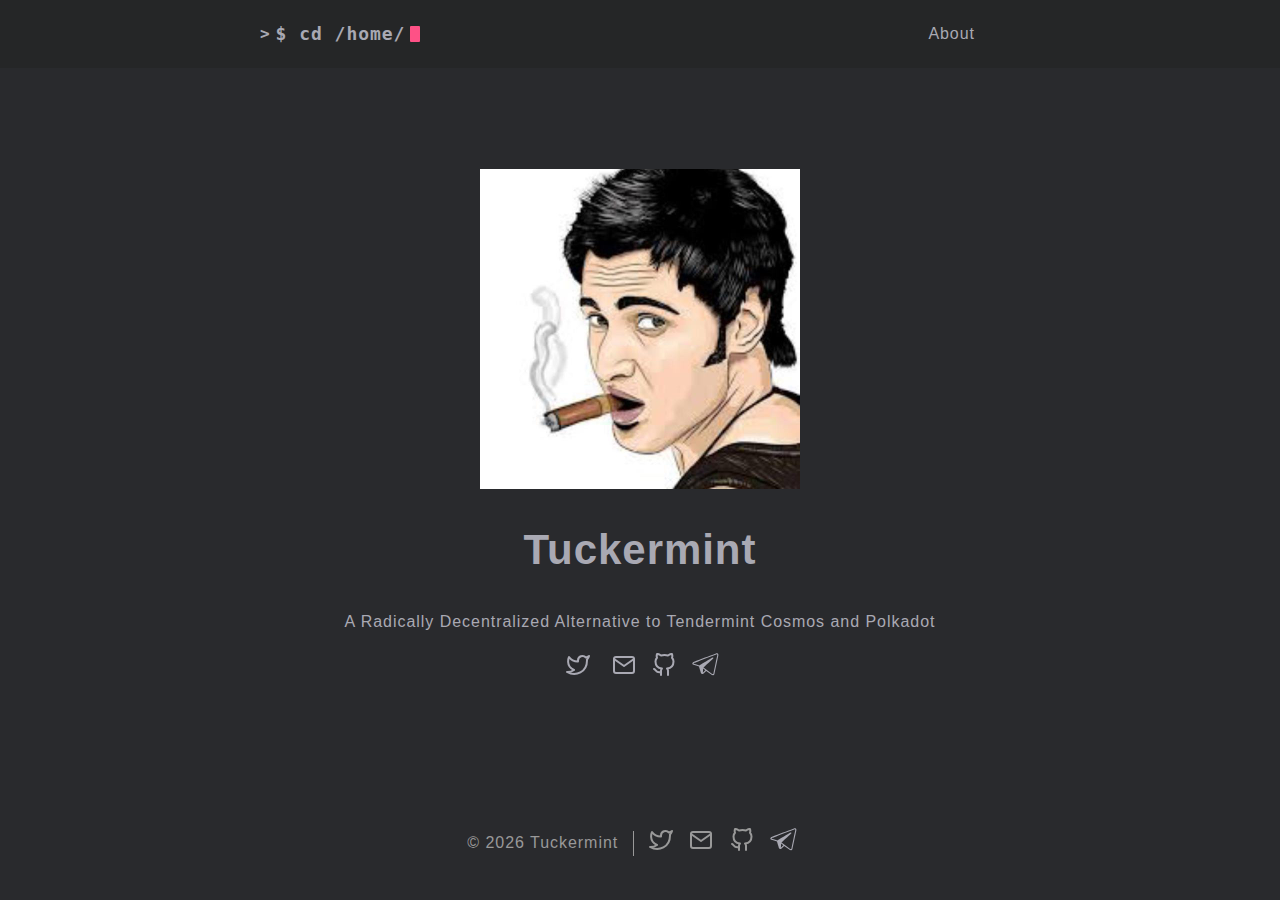
==== index.html @ 0f53a879 "initial site" ====
<!DOCTYPE html>
<html lang="en">
    
<meta http-equiv="content-type" content="text/html;charset=UTF-8" />
<head>
<meta charset="UTF-8">
<meta http-equiv="X-UA-Compatible" content="ie=edge">
<meta name="viewport" content="width=device-width, initial-scale=1, shrink-to-fit=no">
<meta name="author"
    content="Tuckermint">
<meta name="description"
    content="A Radically Decentralized Alternative to Tendermint Cosmos and Polkadot" />
<meta name="keywords" content="Tuckermint, Cosmos, Polkadot, IBC, POS" />
<meta name="robots" content="noodp" />
<link rel="canonical" href="index.html" />

<title>Tuckermint</title>

<link href="flag-icon.min.css" rel="stylesheet"
    type="text/css">

<link rel="stylesheet" href="main.min.7bfbbe12786fa0ded4b4c0d792cbb36a5bd0bdb0b856dde57aa7b1f6fe0f2b87.css">

<link rel="apple-touch-icon" sizes="57x57" href="apple-icon-57x57.png">
<link rel="apple-touch-icon" sizes="60x60" href="apple-icon-60x60.png">
<link rel="apple-touch-icon" sizes="72x72" href="apple-icon-72x72.png">
<link rel="apple-touch-icon" sizes="76x76" href="apple-icon-76x76.png">
<link rel="apple-touch-icon" sizes="114x114" href="apple-icon-114x114.png">
<link rel="apple-touch-icon" sizes="120x120" href="apple-icon-120x120.png">
<link rel="apple-touch-icon" sizes="144x144" href="apple-icon-144x144.png">
<link rel="apple-touch-icon" sizes="152x152" href="apple-icon-152x152.png">
<link rel="apple-touch-icon" sizes="180x180" href="apple-icon-180x180.png">
<link rel="icon" type="image/png" sizes="192x192"  href="android-icon-192x192.png">
<link rel="icon" type="image/png" sizes="32x32" href="favicon-32x32.png">
<link rel="icon" type="image/png" sizes="96x96" href="favicon-96x96.png">
<link rel="icon" type="image/png" sizes="16x16" href="favicon-16x16.png">
<link rel="manifest" href="manifest.json">
<meta name="msapplication-TileColor" content="#ffffff">
<meta name="msapplication-TileImage" content="ms-icon-144x144.png">
<meta name="theme-color" content="#252627">
<meta itemprop="name" content="Tuckermint">


<meta itemprop="description" content="A Radically Decentralized Alternative to Tendermint Cosmos and Polkadot">

<meta name="twitter:card" content="summary_large_image"/>
<meta name="twitter:image" content="index.html"/>

<meta name="twitter:title" content=""/>
<meta name="twitter:description" content="A Radically Decentralized Alternative to Tendermint Cosmos and Polkadot"/>

    </head>

    <body class="dark-theme">
        <div class="container">
            <header class="header">
    <span class="header__inner">
        <a href="index.html" style="text-decoration: none;">
    <div class="logo">
        
            <span class="logo__mark">></span>
            <span class="logo__text">$ cd /home/</span>
            <span class="logo__cursor"></span>
        
    </div>
</a>

        <span class="header__right">
            
                <nav class="menu" style="border-right:none;">
    <ul class="menu__inner"><li><a href="about/index.html">About</a></li><!--<li><a href="posts/index.html">Posts</a></li>-->
    </ul>
</nav>

                <!--<span class="menu-trigger">
                    <svg xmlns="http://www.w3.org/2000/svg" viewBox="0 0 24 24">
                        <path d="M0 0h24v24H0z" fill="none"/>
                        <path d="M3 18h18v-2H3v2zm0-5h18v-2H3v2zm0-7v2h18V6H3z"/>
                    </svg>
                </span>
            

            <span class="theme-toggle unselectable"><svg class="theme-toggler" width="24" height="24" viewBox="0 0 48 48" fill="none" xmlns="http://www.w3.org/2000/svg">
  <path d="M22 41C32.4934 41 41 32.4934 41 22C41 11.5066 32.4934 3 22
  3C11.5066 3 3 11.5066 3 22C3 32.4934 11.5066 41 22 41ZM7 22C7
  13.7157 13.7157 7 22 7V37C13.7157 37 7 30.2843 7 22Z"/>
</svg>
</span>
        </span>
    </span>-->
</header>


            <div class="content">
                
    <main aria-role="main">
        <div>
		    <img src="tuck.jpg" width="320" height="320" style="margin-left:auto;margin-right:auto;">
            <h1>Tuckermint</h1>
                <p>A Radically Decentralized Alternative to Tendermint Cosmos and Polkadot</p>
                <div>
                    &nbsp;&nbsp;&nbsp;&nbsp;<a href="https://twitter.com/TuckermintNet" target="_blank" rel="noopener" title="Twitter"><svg xmlns="http://www.w3.org/2000/svg" width="24" height="24" viewBox="0 0 24 24" fill="none" stroke="currentColor" stroke-width="2" stroke-linecap="round" stroke-linejoin="round" class="feather feather-twitter"><path d="M23 3a10.9 10.9 0 0 1-3.14 1.53 4.48 4.48 0 0 0-7.86 3v1A10.66 10.66 0 0 1 3 4s-4 9 5 13a11.64 11.64 0 0 1-7 2c9 5 20 0 20-11.5a4.5 4.5 0 0 0-.08-.83A7.72 7.72 0 0 0 23 3z"></path></svg></a> &nbsp;&nbsp; <a href="mailto:info@tuckermint.com" target="_blank" rel="noopener" title="Email"><svg xmlns="http://www.w3.org/2000/svg" width="24" height="24" viewBox="0 0 24 24" fill="none" stroke="currentColor" stroke-width="2" stroke-linecap="round" stroke-linejoin="round" class="feather feather-mail"><path d="M4 4h16c1.1 0 2 .9 2 2v12c0 1.1-.9 2-2 2H4c-1.1 0-2-.9-2-2V6c0-1.1.9-2 2-2z"></path><polyline points="22,6 12,13 2,6"></polyline></svg></a> &nbsp;&nbsp;<a href="https://github.com/tuckermint" target="_blank" rel="noopener" title="Github"><svg xmlns="http://www.w3.org/2000/svg" width="24" height="24" viewBox="0 0 24 24" fill="none" stroke="currentColor" stroke-width="2" stroke-linecap="round" stroke-linejoin="round" class="feather feather-github"><path d="M9 19c-5 1.5-5-2.5-7-3m14 6v-3.87a3.37 3.37 0 0 0-.94-2.61c3.14-.35 6.44-1.54 6.44-7A5.44 5.44 0 0 0 20 4.77 5.07 5.07 0 0 0 19.91 1S18.73.65 16 2.48a13.38 13.38 0 0 0-7 0C6.27.65 5.09 1 5.09 1A5.07 5.07 0 0 0 5 4.77a5.44 5.44 0 0 0-1.5 3.78c0 5.42 3.3 6.61 6.44 7A3.37 3.37 0 0 0 9 18.13V22"></path></svg></a> &nbsp;<!--<a href="https://www.linkedin.com/" target="_blank" rel="noopener" title="Linkedin"><svg xmlns="http://www.w3.org/2000/svg" width="24" height="24" viewBox="0 0 24 24" fill="none" stroke="currentColor" stroke-width="2" stroke-linecap="round" stroke-linejoin="round" class="feather feather-linkedin"><path d="M16 8a6 6 0 0 1 6 6v7h-4v-7a2 2 0 0 0-2-2 2 2 0 0 0-2 2v7h-4v-7a6 6 0 0 1 6-6z"></path><rect x="2" y="9" width="4" height="12"></rect><circle cx="4" cy="4" r="2"></circle></svg></a>--> <a target="_blank" href="https://t.me/tuckermintchat"><svg xmlns="http://www.w3.org/2000/svg" xmlns:xlink="http://www.w3.org/1999/xlink" width="32" height="32" viewBox="0 0 24 24" fill="none" stroke="currentColor" stroke-width="2" stroke-linecap="round" stroke-linejoin="round" class="feather" style="margin-bottom:-6px;"><g id="surface1" style=""><path style=" stroke:none;fill-rule:nonzero;fill:rgb(169, 169, 179);fill-opacity:1;" d="M 18.542969 1.628906 C 18.320312 1.632812 18.097656 1.691406 17.894531 1.785156 C 17.523438 1.925781 13.636719 3.433594 9.746094 4.9375 C 7.796875 5.6875 5.855469 6.441406 4.359375 7.015625 C 2.859375 7.59375 1.773438 8.007812 1.664062 8.046875 C 1.308594 8.171875 0.792969 8.371094 0.449219 8.777344 C 0.277344 8.980469 0.148438 9.34375 0.300781 9.65625 C 0.449219 9.964844 0.742188 10.136719 1.152344 10.296875 L 1.164062 10.300781 L 1.179688 10.304688 C 2.679688 10.765625 4.941406 11.476562 5.246094 11.570312 C 5.328125 11.832031 6.28125 14.976562 6.800781 16.679688 C 6.933594 17.03125 7.332031 17.265625 7.699219 17.21875 C 7.765625 17.21875 7.886719 17.21875 8.023438 17.1875 C 8.222656 17.136719 8.480469 17.027344 8.722656 16.796875 C 9.066406 16.472656 10.300781 15.265625 10.667969 14.90625 L 14.6875 17.875 L 14.703125 17.886719 C 14.703125 17.886719 15.066406 18.125 15.546875 18.160156 C 15.789062 18.175781 16.082031 18.132812 16.335938 17.945312 C 16.589844 17.761719 16.773438 17.453125 16.867188 17.054688 C 17.179688 15.6875 19.316406 5.511719 19.683594 3.816406 C 19.914062 2.953125 19.804688 2.285156 19.375 1.910156 C 19.160156 1.722656 18.902344 1.636719 18.640625 1.628906 C 18.609375 1.625 18.574219 1.625 18.542969 1.628906 Z M 18.589844 2.460938 C 18.691406 2.464844 18.777344 2.492188 18.828125 2.539062 C 18.933594 2.628906 19.066406 2.902344 18.875 3.617188 C 17.839844 8.222656 16.9375 12.925781 16.054688 16.867188 C 15.992188 17.128906 15.90625 17.226562 15.84375 17.273438 C 15.78125 17.320312 15.710938 17.335938 15.605469 17.328125 C 15.398438 17.3125 15.15625 17.183594 15.148438 17.179688 L 8.628906 12.367188 C 9.269531 11.761719 13.5625 7.707031 15.910156 5.5625 C 16.164062 5.316406 15.957031 4.875 15.617188 4.878906 C 15.175781 4.96875 14.8125 5.285156 14.414062 5.480469 C 11.511719 7.175781 6.03125 10.496094 5.546875 10.792969 C 5.292969 10.710938 2.972656 9.984375 1.445312 9.515625 C 1.203125 9.421875 1.117188 9.347656 1.082031 9.316406 C 1.085938 9.316406 1.082031 9.316406 1.085938 9.316406 C 1.199219 9.183594 1.664062 8.929688 1.941406 8.832031 C 2.148438 8.761719 3.160156 8.371094 4.65625 7.792969 C 6.15625 7.21875 8.097656 6.464844 10.046875 5.714844 C 12.769531 4.660156 15.5 3.605469 18.222656 2.546875 C 18.359375 2.484375 18.484375 2.460938 18.589844 2.460938 Z M 8.359375 13.199219 L 9.988281 14.402344 C 9.535156 14.847656 8.460938 15.898438 8.160156 16.179688 Z M 8.359375 13.199219 "></path></g></svg></a> &nbsp;
                </div>
        </div>
    </main>

            </div>

            
<footer class="footer">
    <div class="footer__inner">
        <div class="footer__content">
            <span>©         <script>
            var CurrentYear = new Date().getFullYear()
            document.write(CurrentYear)
        </script> Tuckermint</span>
                    <div><a href="https://twitter.com/TuckermintNet" target="_blank" rel="noopener" title="Twitter"><svg xmlns="http://www.w3.org/2000/svg" width="24" height="24" viewBox="0 0 24 24" fill="none" stroke="currentColor" stroke-width="2" stroke-linecap="round" stroke-linejoin="round" class="feather feather-twitter"><path d="M23 3a10.9 10.9 0 0 1-3.14 1.53 4.48 4.48 0 0 0-7.86 3v1A10.66 10.66 0 0 1 3 4s-4 9 5 13a11.64 11.64 0 0 1-7 2c9 5 20 0 20-11.5a4.5 4.5 0 0 0-.08-.83A7.72 7.72 0 0 0 23 3z"></path></svg></a> &nbsp;&nbsp;<a href="mailto:info@tuckermint.com" target="_blank" rel="noopener" title="Email"><svg xmlns="http://www.w3.org/2000/svg" width="24" height="24" viewBox="0 0 24 24" fill="none" stroke="currentColor" stroke-width="2" stroke-linecap="round" stroke-linejoin="round" class="feather feather-mail"><path d="M4 4h16c1.1 0 2 .9 2 2v12c0 1.1-.9 2-2 2H4c-1.1 0-2-.9-2-2V6c0-1.1.9-2 2-2z"></path><polyline points="22,6 12,13 2,6"></polyline></svg></a> &nbsp;&nbsp;<a href="https://github.com/tuckermint" target="_blank" rel="noopener" title="Github"><svg xmlns="http://www.w3.org/2000/svg" width="24" height="24" viewBox="0 0 24 24" fill="none" stroke="currentColor" stroke-width="2" stroke-linecap="round" stroke-linejoin="round" class="feather feather-github"><path d="M9 19c-5 1.5-5-2.5-7-3m14 6v-3.87a3.37 3.37 0 0 0-.94-2.61c3.14-.35 6.44-1.54 6.44-7A5.44 5.44 0 0 0 20 4.77 5.07 5.07 0 0 0 19.91 1S18.73.65 16 2.48a13.38 13.38 0 0 0-7 0C6.27.65 5.09 1 5.09 1A5.07 5.07 0 0 0 5 4.77a5.44 5.44 0 0 0-1.5 3.78c0 5.42 3.3 6.61 6.44 7A3.37 3.37 0 0 0 9 18.13V22"></path></svg></a> &nbsp;<!--<a href="https://www.linkedin.com/" target="_blank" rel="noopener" title="Linkedin"><svg xmlns="http://www.w3.org/2000/svg" width="24" height="24" viewBox="0 0 24 24" fill="none" stroke="currentColor" stroke-width="2" stroke-linecap="round" stroke-linejoin="round" class="feather feather-linkedin"><path d="M16 8a6 6 0 0 1 6 6v7h-4v-7a2 2 0 0 0-2-2 2 2 0 0 0-2 2v7h-4v-7a6 6 0 0 1 6-6z"></path><rect x="2" y="9" width="4" height="12"></rect><circle cx="4" cy="4" r="2"></circle></svg></a>--> <a target="_blank" href="https://t.me/tuckermintchat"><svg xmlns="http://www.w3.org/2000/svg" xmlns:xlink="http://www.w3.org/1999/xlink" width="32" height="32" viewBox="0 0 24 24" fill="none" stroke="currentColor" stroke-width="2" stroke-linecap="round" stroke-linejoin="round" class="feather" style="margin-bottom:-6px;"><g id="surface1" style=""><path style=" stroke:none;fill-rule:nonzero;fill:rgb(169, 169, 179);fill-opacity:1;" d="M 18.542969 1.628906 C 18.320312 1.632812 18.097656 1.691406 17.894531 1.785156 C 17.523438 1.925781 13.636719 3.433594 9.746094 4.9375 C 7.796875 5.6875 5.855469 6.441406 4.359375 7.015625 C 2.859375 7.59375 1.773438 8.007812 1.664062 8.046875 C 1.308594 8.171875 0.792969 8.371094 0.449219 8.777344 C 0.277344 8.980469 0.148438 9.34375 0.300781 9.65625 C 0.449219 9.964844 0.742188 10.136719 1.152344 10.296875 L 1.164062 10.300781 L 1.179688 10.304688 C 2.679688 10.765625 4.941406 11.476562 5.246094 11.570312 C 5.328125 11.832031 6.28125 14.976562 6.800781 16.679688 C 6.933594 17.03125 7.332031 17.265625 7.699219 17.21875 C 7.765625 17.21875 7.886719 17.21875 8.023438 17.1875 C 8.222656 17.136719 8.480469 17.027344 8.722656 16.796875 C 9.066406 16.472656 10.300781 15.265625 10.667969 14.90625 L 14.6875 17.875 L 14.703125 17.886719 C 14.703125 17.886719 15.066406 18.125 15.546875 18.160156 C 15.789062 18.175781 16.082031 18.132812 16.335938 17.945312 C 16.589844 17.761719 16.773438 17.453125 16.867188 17.054688 C 17.179688 15.6875 19.316406 5.511719 19.683594 3.816406 C 19.914062 2.953125 19.804688 2.285156 19.375 1.910156 C 19.160156 1.722656 18.902344 1.636719 18.640625 1.628906 C 18.609375 1.625 18.574219 1.625 18.542969 1.628906 Z M 18.589844 2.460938 C 18.691406 2.464844 18.777344 2.492188 18.828125 2.539062 C 18.933594 2.628906 19.066406 2.902344 18.875 3.617188 C 17.839844 8.222656 16.9375 12.925781 16.054688 16.867188 C 15.992188 17.128906 15.90625 17.226562 15.84375 17.273438 C 15.78125 17.320312 15.710938 17.335938 15.605469 17.328125 C 15.398438 17.3125 15.15625 17.183594 15.148438 17.179688 L 8.628906 12.367188 C 9.269531 11.761719 13.5625 7.707031 15.910156 5.5625 C 16.164062 5.316406 15.957031 4.875 15.617188 4.878906 C 15.175781 4.96875 14.8125 5.285156 14.414062 5.480469 C 11.511719 7.175781 6.03125 10.496094 5.546875 10.792969 C 5.292969 10.710938 2.972656 9.984375 1.445312 9.515625 C 1.203125 9.421875 1.117188 9.347656 1.082031 9.316406 C 1.085938 9.316406 1.082031 9.316406 1.085938 9.316406 C 1.199219 9.183594 1.664062 8.929688 1.941406 8.832031 C 2.148438 8.761719 3.160156 8.371094 4.65625 7.792969 C 6.15625 7.21875 8.097656 6.464844 10.046875 5.714844 C 12.769531 4.660156 15.5 3.605469 18.222656 2.546875 C 18.359375 2.484375 18.484375 2.460938 18.589844 2.460938 Z M 8.359375 13.199219 L 9.988281 14.402344 C 9.535156 14.847656 8.460938 15.898438 8.160156 16.179688 Z M 8.359375 13.199219 "></path></g></svg></a> &nbsp;
                </div>
        </div>
    </div>
    <div class="footer__inner">
        <div class="footer__content">

        </div>
    </div>
    <div class="footer__inner">
        <div class="footer__content">
        </div>
    </div>
</footer>          
</div>
<script type="text/javascript" src="bundle.min.4c3fb12a087ceed4a52cb5d57068a9795c7069617a01ca70f788052ad66e1791779e6c72686e1dc0ca13dc03b0203204b6566bb0dd1ee80de2b7ff4d8fe53db2.js" integrity="sha512-TD&#43;xKgh87tSlLLXVcGipeVxwaWF6Acpw94gFKtZuF5F3nmxyaG4dwMoT3AOwIDIEtlZrsN0e6A3it/9Nj&#43;U9sg=="></script>
    </body>
</html>
---- flag-icon.min.css ----
.flag-icon-background{background-size:contain;background-position:50%;background-repeat:no-repeat}.flag-icon{background-size:contain;background-position:50%;background-repeat:no-repeat;position:relative;display:inline-block;width:1.33333333em;line-height:1em}.flag-icon:before{content:"\00a0"}.flag-icon.flag-icon-squared{width:1em}.flag-icon-ad{background-image:url(https://cdnjs.cloudflare.com/ajax/libs/flag-icon-css/3.2.1/flags/4x3/ad.svg)}.flag-icon-ad.flag-icon-squared{background-image:url(https://cdnjs.cloudflare.com/ajax/libs/flag-icon-css/3.2.1/flags/1x1/ad.svg)}.flag-icon-ae{background-image:url(https://cdnjs.cloudflare.com/ajax/libs/flag-icon-css/3.2.1/flags/4x3/ae.svg)}.flag-icon-ae.flag-icon-squared{background-image:url(https://cdnjs.cloudflare.com/ajax/libs/flag-icon-css/3.2.1/flags/1x1/ae.svg)}.flag-icon-af{background-image:url(https://cdnjs.cloudflare.com/ajax/libs/flag-icon-css/3.2.1/flags/4x3/af.svg)}.flag-icon-af.flag-icon-squared{background-image:url(https://cdnjs.cloudflare.com/ajax/libs/flag-icon-css/3.2.1/flags/1x1/af.svg)}.flag-icon-ag{background-image:url(https://cdnjs.cloudflare.com/ajax/libs/flag-icon-css/3.2.1/flags/4x3/ag.svg)}.flag-icon-ag.flag-icon-squared{background-image:url(https://cdnjs.cloudflare.com/ajax/libs/flag-icon-css/3.2.1/flags/1x1/ag.svg)}.flag-icon-ai{background-image:url(https://cdnjs.cloudflare.com/ajax/libs/flag-icon-css/3.2.1/flags/4x3/ai.svg)}.flag-icon-ai.flag-icon-squared{background-image:url(https://cdnjs.cloudflare.com/ajax/libs/flag-icon-css/3.2.1/flags/1x1/ai.svg)}.flag-icon-al{background-image:url(https://cdnjs.cloudflare.com/ajax/libs/flag-icon-css/3.2.1/flags/4x3/al.svg)}.flag-icon-al.flag-icon-squared{background-image:url(https://cdnjs.cloudflare.com/ajax/libs/flag-icon-css/3.2.1/flags/1x1/al.svg)}.flag-icon-am{background-image:url(https://cdnjs.cloudflare.com/ajax/libs/flag-icon-css/3.2.1/flags/4x3/am.svg)}.flag-icon-am.flag-icon-squared{background-image:url(https://cdnjs.cloudflare.com/ajax/libs/flag-icon-css/3.2.1/flags/1x1/am.svg)}.flag-icon-ao{background-image:url(https://cdnjs.cloudflare.com/ajax/libs/flag-icon-css/3.2.1/flags/4x3/ao.svg)}.flag-icon-ao.flag-icon-squared{background-image:url(https://cdnjs.cloudflare.com/ajax/libs/flag-icon-css/3.2.1/flags/1x1/ao.svg)}.flag-icon-aq{background-image:url(https://cdnjs.cloudflare.com/ajax/libs/flag-icon-css/3.2.1/flags/4x3/aq.svg)}.flag-icon-aq.flag-icon-squared{background-image:url(https://cdnjs.cloudflare.com/ajax/libs/flag-icon-css/3.2.1/flags/1x1/aq.svg)}.flag-icon-ar{background-image:url(https://cdnjs.cloudflare.com/ajax/libs/flag-icon-css/3.2.1/flags/4x3/ar.svg)}.flag-icon-ar.flag-icon-squared{background-image:url(https://cdnjs.cloudflare.com/ajax/libs/flag-icon-css/3.2.1/flags/1x1/ar.svg)}.flag-icon-as{background-image:url(https://cdnjs.cloudflare.com/ajax/libs/flag-icon-css/3.2.1/flags/4x3/as.svg)}.flag-icon-as.flag-icon-squared{background-image:url(https://cdnjs.cloudflare.com/ajax/libs/flag-icon-css/3.2.1/flags/1x1/as.svg)}.flag-icon-at{background-image:url(https://cdnjs.cloudflare.com/ajax/libs/flag-icon-css/3.2.1/flags/4x3/at.svg)}.flag-icon-at.flag-icon-squared{background-image:url(https://cdnjs.cloudflare.com/ajax/libs/flag-icon-css/3.2.1/flags/1x1/at.svg)}.flag-icon-au{background-image:url(https://cdnjs.cloudflare.com/ajax/libs/flag-icon-css/3.2.1/flags/4x3/au.svg)}.flag-icon-au.flag-icon-squared{background-image:url(https://cdnjs.cloudflare.com/ajax/libs/flag-icon-css/3.2.1/flags/1x1/au.svg)}.flag-icon-aw{background-image:url(https://cdnjs.cloudflare.com/ajax/libs/flag-icon-css/3.2.1/flags/4x3/aw.svg)}.flag-icon-aw.flag-icon-squared{background-image:url(https://cdnjs.cloudflare.com/ajax/libs/flag-icon-css/3.2.1/flags/1x1/aw.svg)}.flag-icon-ax{background-image:url(https://cdnjs.cloudflare.com/ajax/libs/flag-icon-css/3.2.1/flags/4x3/ax.svg)}.flag-icon-ax.flag-icon-squared{background-image:url(https://cdnjs.cloudflare.com/ajax/libs/flag-icon-css/3.2.1/flags/1x1/ax.svg)}.flag-icon-az{background-image:url(https://cdnjs.cloudflare.com/ajax/libs/flag-icon-css/3.2.1/flags/4x3/az.svg)}.flag-icon-az.flag-icon-squared{background-image:url(https://cdnjs.cloudflare.com/ajax/libs/flag-icon-css/3.2.1/flags/1x1/az.svg)}.flag-icon-ba{background-image:url(https://cdnjs.cloudflare.com/ajax/libs/flag-icon-css/3.2.1/flags/4x3/ba.svg)}.flag-icon-ba.flag-icon-squared{background-image:url(https://cdnjs.cloudflare.com/ajax/libs/flag-icon-css/3.2.1/flags/1x1/ba.svg)}.flag-icon-bb{background-image:url(https://cdnjs.cloudflare.com/ajax/libs/flag-icon-css/3.2.1/flags/4x3/bb.svg)}.flag-icon-bb.flag-icon-squared{background-image:url(https://cdnjs.cloudflare.com/ajax/libs/flag-icon-css/3.2.1/flags/1x1/bb.svg)}.flag-icon-bd{background-image:url(https://cdnjs.cloudflare.com/ajax/libs/flag-icon-css/3.2.1/flags/4x3/bd.svg)}.flag-icon-bd.flag-icon-squared{background-image:url(https://cdnjs.cloudflare.com/ajax/libs/flag-icon-css/3.2.1/flags/1x1/bd.svg)}.flag-icon-be{background-image:url(https://cdnjs.cloudflare.com/ajax/libs/flag-icon-css/3.2.1/flags/4x3/be.svg)}.flag-icon-be.flag-icon-squared{background-image:url(https://cdnjs.cloudflare.com/ajax/libs/flag-icon-css/3.2.1/flags/1x1/be.svg)}.flag-icon-bf{background-image:url(https://cdnjs.cloudflare.com/ajax/libs/flag-icon-css/3.2.1/flags/4x3/bf.svg)}.flag-icon-bf.flag-icon-squared{background-image:url(https://cdnjs.cloudflare.com/ajax/libs/flag-icon-css/3.2.1/flags/1x1/bf.svg)}.flag-icon-bg{background-image:url(https://cdnjs.cloudflare.com/ajax/libs/flag-icon-css/3.2.1/flags/4x3/bg.svg)}.flag-icon-bg.flag-icon-squared{background-image:url(https://cdnjs.cloudflare.com/ajax/libs/flag-icon-css/3.2.1/flags/1x1/bg.svg)}.flag-icon-bh{background-image:url(https://cdnjs.cloudflare.com/ajax/libs/flag-icon-css/3.2.1/flags/4x3/bh.svg)}.flag-icon-bh.flag-icon-squared{background-image:url(https://cdnjs.cloudflare.com/ajax/libs/flag-icon-css/3.2.1/flags/1x1/bh.svg)}.flag-icon-bi{background-image:url(https://cdnjs.cloudflare.com/ajax/libs/flag-icon-css/3.2.1/flags/4x3/bi.svg)}.flag-icon-bi.flag-icon-squared{background-image:url(https://cdnjs.cloudflare.com/ajax/libs/flag-icon-css/3.2.1/flags/1x1/bi.svg)}.flag-icon-bj{background-image:url(https://cdnjs.cloudflare.com/ajax/libs/flag-icon-css/3.2.1/flags/4x3/bj.svg)}.flag-icon-bj.flag-icon-squared{background-image:url(https://cdnjs.cloudflare.com/ajax/libs/flag-icon-css/3.2.1/flags/1x1/bj.svg)}.flag-icon-bl{background-image:url(https://cdnjs.cloudflare.com/ajax/libs/flag-icon-css/3.2.1/flags/4x3/bl.svg)}.flag-icon-bl.flag-icon-squared{background-image:url(https://cdnjs.cloudflare.com/ajax/libs/flag-icon-css/3.2.1/flags/1x1/bl.svg)}.flag-icon-bm{background-image:url(https://cdnjs.cloudflare.com/ajax/libs/flag-icon-css/3.2.1/flags/4x3/bm.svg)}.flag-icon-bm.flag-icon-squared{background-image:url(https://cdnjs.cloudflare.com/ajax/libs/flag-icon-css/3.2.1/flags/1x1/bm.svg)}.flag-icon-bn{background-image:url(https://cdnjs.cloudflare.com/ajax/libs/flag-icon-css/3.2.1/flags/4x3/bn.svg)}.flag-icon-bn.flag-icon-squared{background-image:url(https://cdnjs.cloudflare.com/ajax/libs/flag-icon-css/3.2.1/flags/1x1/bn.svg)}.flag-icon-bo{background-image:url(https://cdnjs.cloudflare.com/ajax/libs/flag-icon-css/3.2.1/flags/4x3/bo.svg)}.flag-icon-bo.flag-icon-squared{background-image:url(https://cdnjs.cloudflare.com/ajax/libs/flag-icon-css/3.2.1/flags/1x1/bo.svg)}.flag-icon-bq{background-image:url(https://cdnjs.cloudflare.com/ajax/libs/flag-icon-css/3.2.1/flags/4x3/bq.svg)}.flag-icon-bq.flag-icon-squared{background-image:url(https://cdnjs.cloudflare.com/ajax/libs/flag-icon-css/3.2.1/flags/1x1/bq.svg)}.flag-icon-br{background-image:url(https://cdnjs.cloudflare.com/ajax/libs/flag-icon-css/3.2.1/flags/4x3/br.svg)}.flag-icon-br.flag-icon-squared{background-image:url(https://cdnjs.cloudflare.com/ajax/libs/flag-icon-css/3.2.1/flags/1x1/br.svg)}.flag-icon-bs{background-image:url(https://cdnjs.cloudflare.com/ajax/libs/flag-icon-css/3.2.1/flags/4x3/bs.svg)}.flag-icon-bs.flag-icon-squared{background-image:url(https://cdnjs.cloudflare.com/ajax/libs/flag-icon-css/3.2.1/flags/1x1/bs.svg)}.flag-icon-bt{background-image:url(https://cdnjs.cloudflare.com/ajax/libs/flag-icon-css/3.2.1/flags/4x3/bt.svg)}.flag-icon-bt.flag-icon-squared{background-image:url(https://cdnjs.cloudflare.com/ajax/libs/flag-icon-css/3.2.1/flags/1x1/bt.svg)}.flag-icon-bv{background-image:url(https://cdnjs.cloudflare.com/ajax/libs/flag-icon-css/3.2.1/flags/4x3/bv.svg)}.flag-icon-bv.flag-icon-squared{background-image:url(https://cdnjs.cloudflare.com/ajax/libs/flag-icon-css/3.2.1/flags/1x1/bv.svg)}.flag-icon-bw{background-image:url(https://cdnjs.cloudflare.com/ajax/libs/flag-icon-css/3.2.1/flags/4x3/bw.svg)}.flag-icon-bw.flag-icon-squared{background-image:url(https://cdnjs.cloudflare.com/ajax/libs/flag-icon-css/3.2.1/flags/1x1/bw.svg)}.flag-icon-by{background-image:url(https://cdnjs.cloudflare.com/ajax/libs/flag-icon-css/3.2.1/flags/4x3/by.svg)}.flag-icon-by.flag-icon-squared{background-image:url(https://cdnjs.cloudflare.com/ajax/libs/flag-icon-css/3.2.1/flags/1x1/by.svg)}.flag-icon-bz{background-image:url(https://cdnjs.cloudflare.com/ajax/libs/flag-icon-css/3.2.1/flags/4x3/bz.svg)}.flag-icon-bz.flag-icon-squared{background-image:url(https://cdnjs.cloudflare.com/ajax/libs/flag-icon-css/3.2.1/flags/1x1/bz.svg)}.flag-icon-ca{background-image:url(https://cdnjs.cloudflare.com/ajax/libs/flag-icon-css/3.2.1/flags/4x3/ca.svg)}.flag-icon-ca.flag-icon-squared{background-image:url(https://cdnjs.cloudflare.com/ajax/libs/flag-icon-css/3.2.1/flags/1x1/ca.svg)}.flag-icon-cc{background-image:url(https://cdnjs.cloudflare.com/ajax/libs/flag-icon-css/3.2.1/flags/4x3/cc.svg)}.flag-icon-cc.flag-icon-squared{background-image:url(https://cdnjs.cloudflare.com/ajax/libs/flag-icon-css/3.2.1/flags/1x1/cc.svg)}.flag-icon-cd{background-image:url(https://cdnjs.cloudflare.com/ajax/libs/flag-icon-css/3.2.1/flags/4x3/cd.svg)}.flag-icon-cd.flag-icon-squared{background-image:url(https://cdnjs.cloudflare.com/ajax/libs/flag-icon-css/3.2.1/flags/1x1/cd.svg)}.flag-icon-cf{background-image:url(https://cdnjs.cloudflare.com/ajax/libs/flag-icon-css/3.2.1/flags/4x3/cf.svg)}.flag-icon-cf.flag-icon-squared{background-image:url(https://cdnjs.cloudflare.com/ajax/libs/flag-icon-css/3.2.1/flags/1x1/cf.svg)}.flag-icon-cg{background-image:url(https://cdnjs.cloudflare.com/ajax/libs/flag-icon-css/3.2.1/flags/4x3/cg.svg)}.flag-icon-cg.flag-icon-squared{background-image:url(https://cdnjs.cloudflare.com/ajax/libs/flag-icon-css/3.2.1/flags/1x1/cg.svg)}.flag-icon-ch{background-image:url(https://cdnjs.cloudflare.com/ajax/libs/flag-icon-css/3.2.1/flags/4x3/ch.svg)}.flag-icon-ch.flag-icon-squared{background-image:url(https://cdnjs.cloudflare.com/ajax/libs/flag-icon-css/3.2.1/flags/1x1/ch.svg)}.flag-icon-ci{background-image:url(https://cdnjs.cloudflare.com/ajax/libs/flag-icon-css/3.2.1/flags/4x3/ci.svg)}.flag-icon-ci.flag-icon-squared{background-image:url(https://cdnjs.cloudflare.com/ajax/libs/flag-icon-css/3.2.1/flags/1x1/ci.svg)}.flag-icon-ck{background-image:url(https://cdnjs.cloudflare.com/ajax/libs/flag-icon-css/3.2.1/flags/4x3/ck.svg)}.flag-icon-ck.flag-icon-squared{background-image:url(https://cdnjs.cloudflare.com/ajax/libs/flag-icon-css/3.2.1/flags/1x1/ck.svg)}.flag-icon-cl{background-image:url(https://cdnjs.cloudflare.com/ajax/libs/flag-icon-css/3.2.1/flags/4x3/cl.svg)}.flag-icon-cl.flag-icon-squared{background-image:url(https://cdnjs.cloudflare.com/ajax/libs/flag-icon-css/3.2.1/flags/1x1/cl.svg)}.flag-icon-cm{background-image:url(https://cdnjs.cloudflare.com/ajax/libs/flag-icon-css/3.2.1/flags/4x3/cm.svg)}.flag-icon-cm.flag-icon-squared{background-image:url(https://cdnjs.cloudflare.com/ajax/libs/flag-icon-css/3.2.1/flags/1x1/cm.svg)}.flag-icon-cn{background-image:url(https://cdnjs.cloudflare.com/ajax/libs/flag-icon-css/3.2.1/flags/4x3/cn.svg)}.flag-icon-cn.flag-icon-squared{background-image:url(https://cdnjs.cloudflare.com/ajax/libs/flag-icon-css/3.2.1/flags/1x1/cn.svg)}.flag-icon-co{background-image:url(https://cdnjs.cloudflare.com/ajax/libs/flag-icon-css/3.2.1/flags/4x3/co.svg)}.flag-icon-co.flag-icon-squared{background-image:url(https://cdnjs.cloudflare.com/ajax/libs/flag-icon-css/3.2.1/flags/1x1/co.svg)}.flag-icon-cr{background-image:url(https://cdnjs.cloudflare.com/ajax/libs/flag-icon-css/3.2.1/flags/4x3/cr.svg)}.flag-icon-cr.flag-icon-squared{background-image:url(https://cdnjs.cloudflare.com/ajax/libs/flag-icon-css/3.2.1/flags/1x1/cr.svg)}.flag-icon-cu{background-image:url(https://cdnjs.cloudflare.com/ajax/libs/flag-icon-css/3.2.1/flags/4x3/cu.svg)}.flag-icon-cu.flag-icon-squared{background-image:url(https://cdnjs.cloudflare.com/ajax/libs/flag-icon-css/3.2.1/flags/1x1/cu.svg)}.flag-icon-cv{background-image:url(https://cdnjs.cloudflare.com/ajax/libs/flag-icon-css/3.2.1/flags/4x3/cv.svg)}.flag-icon-cv.flag-icon-squared{background-image:url(https://cdnjs.cloudflare.com/ajax/libs/flag-icon-css/3.2.1/flags/1x1/cv.svg)}.flag-icon-cw{background-image:url(https://cdnjs.cloudflare.com/ajax/libs/flag-icon-css/3.2.1/flags/4x3/cw.svg)}.flag-icon-cw.flag-icon-squared{background-image:url(https://cdnjs.cloudflare.com/ajax/libs/flag-icon-css/3.2.1/flags/1x1/cw.svg)}.flag-icon-cx{background-image:url(https://cdnjs.cloudflare.com/ajax/libs/flag-icon-css/3.2.1/flags/4x3/cx.svg)}.flag-icon-cx.flag-icon-squared{background-image:url(https://cdnjs.cloudflare.com/ajax/libs/flag-icon-css/3.2.1/flags/1x1/cx.svg)}.flag-icon-cy{background-image:url(https://cdnjs.cloudflare.com/ajax/libs/flag-icon-css/3.2.1/flags/4x3/cy.svg)}.flag-icon-cy.flag-icon-squared{background-image:url(https://cdnjs.cloudflare.com/ajax/libs/flag-icon-css/3.2.1/flags/1x1/cy.svg)}.flag-icon-cz{background-image:url(https://cdnjs.cloudflare.com/ajax/libs/flag-icon-css/3.2.1/flags/4x3/cz.svg)}.flag-icon-cz.flag-icon-squared{background-image:url(https://cdnjs.cloudflare.com/ajax/libs/flag-icon-css/3.2.1/flags/1x1/cz.svg)}.flag-icon-de{background-image:url(https://cdnjs.cloudflare.com/ajax/libs/flag-icon-css/3.2.1/flags/4x3/de.svg)}.flag-icon-de.flag-icon-squared{background-image:url(https://cdnjs.cloudflare.com/ajax/libs/flag-icon-css/3.2.1/flags/1x1/de.svg)}.flag-icon-dj{background-image:url(https://cdnjs.cloudflare.com/ajax/libs/flag-icon-css/3.2.1/flags/4x3/dj.svg)}.flag-icon-dj.flag-icon-squared{background-image:url(https://cdnjs.cloudflare.com/ajax/libs/flag-icon-css/3.2.1/flags/1x1/dj.svg)}.flag-icon-dk{background-image:url(https://cdnjs.cloudflare.com/ajax/libs/flag-icon-css/3.2.1/flags/4x3/dk.svg)}.flag-icon-dk.flag-icon-squared{background-image:url(https://cdnjs.cloudflare.com/ajax/libs/flag-icon-css/3.2.1/flags/1x1/dk.svg)}.flag-icon-dm{background-image:url(https://cdnjs.cloudflare.com/ajax/libs/flag-icon-css/3.2.1/flags/4x3/dm.svg)}.flag-icon-dm.flag-icon-squared{background-image:url(https://cdnjs.cloudflare.com/ajax/libs/flag-icon-css/3.2.1/flags/1x1/dm.svg)}.flag-icon-do{background-image:url(https://cdnjs.cloudflare.com/ajax/libs/flag-icon-css/3.2.1/flags/4x3/do.svg)}.flag-icon-do.flag-icon-squared{background-image:url(https://cdnjs.cloudflare.com/ajax/libs/flag-icon-css/3.2.1/flags/1x1/do.svg)}.flag-icon-dz{background-image:url(https://cdnjs.cloudflare.com/ajax/libs/flag-icon-css/3.2.1/flags/4x3/dz.svg)}.flag-icon-dz.flag-icon-squared{background-image:url(https://cdnjs.cloudflare.com/ajax/libs/flag-icon-css/3.2.1/flags/1x1/dz.svg)}.flag-icon-ec{background-image:url(https://cdnjs.cloudflare.com/ajax/libs/flag-icon-css/3.2.1/flags/4x3/ec.svg)}.flag-icon-ec.flag-icon-squared{background-image:url(https://cdnjs.cloudflare.com/ajax/libs/flag-icon-css/3.2.1/flags/1x1/ec.svg)}.flag-icon-ee{background-image:url(https://cdnjs.cloudflare.com/ajax/libs/flag-icon-css/3.2.1/flags/4x3/ee.svg)}.flag-icon-ee.flag-icon-squared{background-image:url(https://cdnjs.cloudflare.com/ajax/libs/flag-icon-css/3.2.1/flags/1x1/ee.svg)}.flag-icon-eg{background-image:url(https://cdnjs.cloudflare.com/ajax/libs/flag-icon-css/3.2.1/flags/4x3/eg.svg)}.flag-icon-eg.flag-icon-squared{background-image:url(https://cdnjs.cloudflare.com/ajax/libs/flag-icon-css/3.2.1/flags/1x1/eg.svg)}.flag-icon-eh{background-image:url(https://cdnjs.cloudflare.com/ajax/libs/flag-icon-css/3.2.1/flags/4x3/eh.svg)}.flag-icon-eh.flag-icon-squared{background-image:url(https://cdnjs.cloudflare.com/ajax/libs/flag-icon-css/3.2.1/flags/1x1/eh.svg)}.flag-icon-er{background-image:url(https://cdnjs.cloudflare.com/ajax/libs/flag-icon-css/3.2.1/flags/4x3/er.svg)}.flag-icon-er.flag-icon-squared{background-image:url(https://cdnjs.cloudflare.com/ajax/libs/flag-icon-css/3.2.1/flags/1x1/er.svg)}.flag-icon-es{background-image:url(https://cdnjs.cloudflare.com/ajax/libs/flag-icon-css/3.2.1/flags/4x3/es.svg)}.flag-icon-es.flag-icon-squared{background-image:url(https://cdnjs.cloudflare.com/ajax/libs/flag-icon-css/3.2.1/flags/1x1/es.svg)}.flag-icon-et{background-image:url(https://cdnjs.cloudflare.com/ajax/libs/flag-icon-css/3.2.1/flags/4x3/et.svg)}.flag-icon-et.flag-icon-squared{background-image:url(https://cdnjs.cloudflare.com/ajax/libs/flag-icon-css/3.2.1/flags/1x1/et.svg)}.flag-icon-fi{background-image:url(https://cdnjs.cloudflare.com/ajax/libs/flag-icon-css/3.2.1/flags/4x3/fi.svg)}.flag-icon-fi.flag-icon-squared{background-image:url(https://cdnjs.cloudflare.com/ajax/libs/flag-icon-css/3.2.1/flags/1x1/fi.svg)}.flag-icon-fj{background-image:url(https://cdnjs.cloudflare.com/ajax/libs/flag-icon-css/3.2.1/flags/4x3/fj.svg)}.flag-icon-fj.flag-icon-squared{background-image:url(https://cdnjs.cloudflare.com/ajax/libs/flag-icon-css/3.2.1/flags/1x1/fj.svg)}.flag-icon-fk{background-image:url(https://cdnjs.cloudflare.com/ajax/libs/flag-icon-css/3.2.1/flags/4x3/fk.svg)}.flag-icon-fk.flag-icon-squared{background-image:url(https://cdnjs.cloudflare.com/ajax/libs/flag-icon-css/3.2.1/flags/1x1/fk.svg)}.flag-icon-fm{background-image:url(https://cdnjs.cloudflare.com/ajax/libs/flag-icon-css/3.2.1/flags/4x3/fm.svg)}.flag-icon-fm.flag-icon-squared{background-image:url(https://cdnjs.cloudflare.com/ajax/libs/flag-icon-css/3.2.1/flags/1x1/fm.svg)}.flag-icon-fo{background-image:url(https://cdnjs.cloudflare.com/ajax/libs/flag-icon-css/3.2.1/flags/4x3/fo.svg)}.flag-icon-fo.flag-icon-squared{background-image:url(https://cdnjs.cloudflare.com/ajax/libs/flag-icon-css/3.2.1/flags/1x1/fo.svg)}.flag-icon-fr{background-image:url(https://cdnjs.cloudflare.com/ajax/libs/flag-icon-css/3.2.1/flags/4x3/fr.svg)}.flag-icon-fr.flag-icon-squared{background-image:url(https://cdnjs.cloudflare.com/ajax/libs/flag-icon-css/3.2.1/flags/1x1/fr.svg)}.flag-icon-ga{background-image:url(https://cdnjs.cloudflare.com/ajax/libs/flag-icon-css/3.2.1/flags/4x3/ga.svg)}.flag-icon-ga.flag-icon-squared{background-image:url(https://cdnjs.cloudflare.com/ajax/libs/flag-icon-css/3.2.1/flags/1x1/ga.svg)}.flag-icon-gb{background-image:url(https://cdnjs.cloudflare.com/ajax/libs/flag-icon-css/3.2.1/flags/4x3/gb.svg)}.flag-icon-gb.flag-icon-squared{background-image:url(https://cdnjs.cloudflare.com/ajax/libs/flag-icon-css/3.2.1/flags/1x1/gb.svg)}.flag-icon-gd{background-image:url(https://cdnjs.cloudflare.com/ajax/libs/flag-icon-css/3.2.1/flags/4x3/gd.svg)}.flag-icon-gd.flag-icon-squared{background-image:url(https://cdnjs.cloudflare.com/ajax/libs/flag-icon-css/3.2.1/flags/1x1/gd.svg)}.flag-icon-ge{background-image:url(https://cdnjs.cloudflare.com/ajax/libs/flag-icon-css/3.2.1/flags/4x3/ge.svg)}.flag-icon-ge.flag-icon-squared{background-image:url(https://cdnjs.cloudflare.com/ajax/libs/flag-icon-css/3.2.1/flags/1x1/ge.svg)}.flag-icon-gf{background-image:url(https://cdnjs.cloudflare.com/ajax/libs/flag-icon-css/3.2.1/flags/4x3/gf.svg)}.flag-icon-gf.flag-icon-squared{background-image:url(https://cdnjs.cloudflare.com/ajax/libs/flag-icon-css/3.2.1/flags/1x1/gf.svg)}.flag-icon-gg{background-image:url(https://cdnjs.cloudflare.com/ajax/libs/flag-icon-css/3.2.1/flags/4x3/gg.svg)}.flag-icon-gg.flag-icon-squared{background-image:url(https://cdnjs.cloudflare.com/ajax/libs/flag-icon-css/3.2.1/flags/1x1/gg.svg)}.flag-icon-gh{background-image:url(https://cdnjs.cloudflare.com/ajax/libs/flag-icon-css/3.2.1/flags/4x3/gh.svg)}.flag-icon-gh.flag-icon-squared{background-image:url(https://cdnjs.cloudflare.com/ajax/libs/flag-icon-css/3.2.1/flags/1x1/gh.svg)}.flag-icon-gi{background-image:url(https://cdnjs.cloudflare.com/ajax/libs/flag-icon-css/3.2.1/flags/4x3/gi.svg)}.flag-icon-gi.flag-icon-squared{background-image:url(https://cdnjs.cloudflare.com/ajax/libs/flag-icon-css/3.2.1/flags/1x1/gi.svg)}.flag-icon-gl{background-image:url(https://cdnjs.cloudflare.com/ajax/libs/flag-icon-css/3.2.1/flags/4x3/gl.svg)}.flag-icon-gl.flag-icon-squared{background-image:url(https://cdnjs.cloudflare.com/ajax/libs/flag-icon-css/3.2.1/flags/1x1/gl.svg)}.flag-icon-gm{background-image:url(https://cdnjs.cloudflare.com/ajax/libs/flag-icon-css/3.2.1/flags/4x3/gm.svg)}.flag-icon-gm.flag-icon-squared{background-image:url(https://cdnjs.cloudflare.com/ajax/libs/flag-icon-css/3.2.1/flags/1x1/gm.svg)}.flag-icon-gn{background-image:url(https://cdnjs.cloudflare.com/ajax/libs/flag-icon-css/3.2.1/flags/4x3/gn.svg)}.flag-icon-gn.flag-icon-squared{background-image:url(https://cdnjs.cloudflare.com/ajax/libs/flag-icon-css/3.2.1/flags/1x1/gn.svg)}.flag-icon-gp{background-image:url(https://cdnjs.cloudflare.com/ajax/libs/flag-icon-css/3.2.1/flags/4x3/gp.svg)}.flag-icon-gp.flag-icon-squared{background-image:url(https://cdnjs.cloudflare.com/ajax/libs/flag-icon-css/3.2.1/flags/1x1/gp.svg)}.flag-icon-gq{background-image:url(https://cdnjs.cloudflare.com/ajax/libs/flag-icon-css/3.2.1/flags/4x3/gq.svg)}.flag-icon-gq.flag-icon-squared{background-image:url(https://cdnjs.cloudflare.com/ajax/libs/flag-icon-css/3.2.1/flags/1x1/gq.svg)}.flag-icon-gr{background-image:url(https://cdnjs.cloudflare.com/ajax/libs/flag-icon-css/3.2.1/flags/4x3/gr.svg)}.flag-icon-gr.flag-icon-squared{background-image:url(https://cdnjs.cloudflare.com/ajax/libs/flag-icon-css/3.2.1/flags/1x1/gr.svg)}.flag-icon-gs{background-image:url(https://cdnjs.cloudflare.com/ajax/libs/flag-icon-css/3.2.1/flags/4x3/gs.svg)}.flag-icon-gs.flag-icon-squared{background-image:url(https://cdnjs.cloudflare.com/ajax/libs/flag-icon-css/3.2.1/flags/1x1/gs.svg)}.flag-icon-gt{background-image:url(https://cdnjs.cloudflare.com/ajax/libs/flag-icon-css/3.2.1/flags/4x3/gt.svg)}.flag-icon-gt.flag-icon-squared{background-image:url(https://cdnjs.cloudflare.com/ajax/libs/flag-icon-css/3.2.1/flags/1x1/gt.svg)}.flag-icon-gu{background-image:url(https://cdnjs.cloudflare.com/ajax/libs/flag-icon-css/3.2.1/flags/4x3/gu.svg)}.flag-icon-gu.flag-icon-squared{background-image:url(https://cdnjs.cloudflare.com/ajax/libs/flag-icon-css/3.2.1/flags/1x1/gu.svg)}.flag-icon-gw{background-image:url(https://cdnjs.cloudflare.com/ajax/libs/flag-icon-css/3.2.1/flags/4x3/gw.svg)}.flag-icon-gw.flag-icon-squared{background-image:url(https://cdnjs.cloudflare.com/ajax/libs/flag-icon-css/3.2.1/flags/1x1/gw.svg)}.flag-icon-gy{background-image:url(https://cdnjs.cloudflare.com/ajax/libs/flag-icon-css/3.2.1/flags/4x3/gy.svg)}.flag-icon-gy.flag-icon-squared{background-image:url(https://cdnjs.cloudflare.com/ajax/libs/flag-icon-css/3.2.1/flags/1x1/gy.svg)}.flag-icon-hk{background-image:url(https://cdnjs.cloudflare.com/ajax/libs/flag-icon-css/3.2.1/flags/4x3/hk.svg)}.flag-icon-hk.flag-icon-squared{background-image:url(https://cdnjs.cloudflare.com/ajax/libs/flag-icon-css/3.2.1/flags/1x1/hk.svg)}.flag-icon-hm{background-image:url(https://cdnjs.cloudflare.com/ajax/libs/flag-icon-css/3.2.1/flags/4x3/hm.svg)}.flag-icon-hm.flag-icon-squared{background-image:url(https://cdnjs.cloudflare.com/ajax/libs/flag-icon-css/3.2.1/flags/1x1/hm.svg)}.flag-icon-hn{background-image:url(https://cdnjs.cloudflare.com/ajax/libs/flag-icon-css/3.2.1/flags/4x3/hn.svg)}.flag-icon-hn.flag-icon-squared{background-image:url(https://cdnjs.cloudflare.com/ajax/libs/flag-icon-css/3.2.1/flags/1x1/hn.svg)}.flag-icon-hr{background-image:url(https://cdnjs.cloudflare.com/ajax/libs/flag-icon-css/3.2.1/flags/4x3/hr.svg)}.flag-icon-hr.flag-icon-squared{background-image:url(https://cdnjs.cloudflare.com/ajax/libs/flag-icon-css/3.2.1/flags/1x1/hr.svg)}.flag-icon-ht{background-image:url(https://cdnjs.cloudflare.com/ajax/libs/flag-icon-css/3.2.1/flags/4x3/ht.svg)}.flag-icon-ht.flag-icon-squared{background-image:url(https://cdnjs.cloudflare.com/ajax/libs/flag-icon-css/3.2.1/flags/1x1/ht.svg)}.flag-icon-hu{background-image:url(https://cdnjs.cloudflare.com/ajax/libs/flag-icon-css/3.2.1/flags/4x3/hu.svg)}.flag-icon-hu.flag-icon-squared{background-image:url(https://cdnjs.cloudflare.com/ajax/libs/flag-icon-css/3.2.1/flags/1x1/hu.svg)}.flag-icon-id{background-image:url(https://cdnjs.cloudflare.com/ajax/libs/flag-icon-css/3.2.1/flags/4x3/id.svg)}.flag-icon-id.flag-icon-squared{background-image:url(https://cdnjs.cloudflare.com/ajax/libs/flag-icon-css/3.2.1/flags/1x1/id.svg)}.flag-icon-ie{background-image:url(https://cdnjs.cloudflare.com/ajax/libs/flag-icon-css/3.2.1/flags/4x3/ie.svg)}.flag-icon-ie.flag-icon-squared{background-image:url(https://cdnjs.cloudflare.com/ajax/libs/flag-icon-css/3.2.1/flags/1x1/ie.svg)}.flag-icon-il{background-image:url(https://cdnjs.cloudflare.com/ajax/libs/flag-icon-css/3.2.1/flags/4x3/il.svg)}.flag-icon-il.flag-icon-squared{background-image:url(https://cdnjs.cloudflare.com/ajax/libs/flag-icon-css/3.2.1/flags/1x1/il.svg)}.flag-icon-im{background-image:url(https://cdnjs.cloudflare.com/ajax/libs/flag-icon-css/3.2.1/flags/4x3/im.svg)}.flag-icon-im.flag-icon-squared{background-image:url(https://cdnjs.cloudflare.com/ajax/libs/flag-icon-css/3.2.1/flags/1x1/im.svg)}.flag-icon-in{background-image:url(https://cdnjs.cloudflare.com/ajax/libs/flag-icon-css/3.2.1/flags/4x3/in.svg)}.flag-icon-in.flag-icon-squared{background-image:url(https://cdnjs.cloudflare.com/ajax/libs/flag-icon-css/3.2.1/flags/1x1/in.svg)}.flag-icon-io{background-image:url(https://cdnjs.cloudflare.com/ajax/libs/flag-icon-css/3.2.1/flags/4x3/io.svg)}.flag-icon-io.flag-icon-squared{background-image:url(https://cdnjs.cloudflare.com/ajax/libs/flag-icon-css/3.2.1/flags/1x1/io.svg)}.flag-icon-iq{background-image:url(https://cdnjs.cloudflare.com/ajax/libs/flag-icon-css/3.2.1/flags/4x3/iq.svg)}.flag-icon-iq.flag-icon-squared{background-image:url(https://cdnjs.cloudflare.com/ajax/libs/flag-icon-css/3.2.1/flags/1x1/iq.svg)}.flag-icon-ir{background-image:url(https://cdnjs.cloudflare.com/ajax/libs/flag-icon-css/3.2.1/flags/4x3/ir.svg)}.flag-icon-ir.flag-icon-squared{background-image:url(https://cdnjs.cloudflare.com/ajax/libs/flag-icon-css/3.2.1/flags/1x1/ir.svg)}.flag-icon-is{background-image:url(https://cdnjs.cloudflare.com/ajax/libs/flag-icon-css/3.2.1/flags/4x3/is.svg)}.flag-icon-is.flag-icon-squared{background-image:url(https://cdnjs.cloudflare.com/ajax/libs/flag-icon-css/3.2.1/flags/1x1/is.svg)}.flag-icon-it{background-image:url(https://cdnjs.cloudflare.com/ajax/libs/flag-icon-css/3.2.1/flags/4x3/it.svg)}.flag-icon-it.flag-icon-squared{background-image:url(https://cdnjs.cloudflare.com/ajax/libs/flag-icon-css/3.2.1/flags/1x1/it.svg)}.flag-icon-je{background-image:url(https://cdnjs.cloudflare.com/ajax/libs/flag-icon-css/3.2.1/flags/4x3/je.svg)}.flag-icon-je.flag-icon-squared{background-image:url(https://cdnjs.cloudflare.com/ajax/libs/flag-icon-css/3.2.1/flags/1x1/je.svg)}.flag-icon-jm{background-image:url(https://cdnjs.cloudflare.com/ajax/libs/flag-icon-css/3.2.1/flags/4x3/jm.svg)}.flag-icon-jm.flag-icon-squared{background-image:url(https://cdnjs.cloudflare.com/ajax/libs/flag-icon-css/3.2.1/flags/1x1/jm.svg)}.flag-icon-jo{background-image:url(https://cdnjs.cloudflare.com/ajax/libs/flag-icon-css/3.2.1/flags/4x3/jo.svg)}.flag-icon-jo.flag-icon-squared{background-image:url(https://cdnjs.cloudflare.com/ajax/libs/flag-icon-css/3.2.1/flags/1x1/jo.svg)}.flag-icon-jp{background-image:url(https://cdnjs.cloudflare.com/ajax/libs/flag-icon-css/3.2.1/flags/4x3/jp.svg)}.flag-icon-jp.flag-icon-squared{background-image:url(https://cdnjs.cloudflare.com/ajax/libs/flag-icon-css/3.2.1/flags/1x1/jp.svg)}.flag-icon-ke{background-image:url(https://cdnjs.cloudflare.com/ajax/libs/flag-icon-css/3.2.1/flags/4x3/ke.svg)}.flag-icon-ke.flag-icon-squared{background-image:url(https://cdnjs.cloudflare.com/ajax/libs/flag-icon-css/3.2.1/flags/1x1/ke.svg)}.flag-icon-kg{background-image:url(https://cdnjs.cloudflare.com/ajax/libs/flag-icon-css/3.2.1/flags/4x3/kg.svg)}.flag-icon-kg.flag-icon-squared{background-image:url(https://cdnjs.cloudflare.com/ajax/libs/flag-icon-css/3.2.1/flags/1x1/kg.svg)}.flag-icon-kh{background-image:url(https://cdnjs.cloudflare.com/ajax/libs/flag-icon-css/3.2.1/flags/4x3/kh.svg)}.flag-icon-kh.flag-icon-squared{background-image:url(https://cdnjs.cloudflare.com/ajax/libs/flag-icon-css/3.2.1/flags/1x1/kh.svg)}.flag-icon-ki{background-image:url(https://cdnjs.cloudflare.com/ajax/libs/flag-icon-css/3.2.1/flags/4x3/ki.svg)}.flag-icon-ki.flag-icon-squared{background-image:url(https://cdnjs.cloudflare.com/ajax/libs/flag-icon-css/3.2.1/flags/1x1/ki.svg)}.flag-icon-km{background-image:url(https://cdnjs.cloudflare.com/ajax/libs/flag-icon-css/3.2.1/flags/4x3/km.svg)}.flag-icon-km.flag-icon-squared{background-image:url(https://cdnjs.cloudflare.com/ajax/libs/flag-icon-css/3.2.1/flags/1x1/km.svg)}.flag-icon-kn{background-image:url(https://cdnjs.cloudflare.com/ajax/libs/flag-icon-css/3.2.1/flags/4x3/kn.svg)}.flag-icon-kn.flag-icon-squared{background-image:url(https://cdnjs.cloudflare.com/ajax/libs/flag-icon-css/3.2.1/flags/1x1/kn.svg)}.flag-icon-kp{background-image:url(https://cdnjs.cloudflare.com/ajax/libs/flag-icon-css/3.2.1/flags/4x3/kp.svg)}.flag-icon-kp.flag-icon-squared{background-image:url(https://cdnjs.cloudflare.com/ajax/libs/flag-icon-css/3.2.1/flags/1x1/kp.svg)}.flag-icon-kr{background-image:url(https://cdnjs.cloudflare.com/ajax/libs/flag-icon-css/3.2.1/flags/4x3/kr.svg)}.flag-icon-kr.flag-icon-squared{background-image:url(https://cdnjs.cloudflare.com/ajax/libs/flag-icon-css/3.2.1/flags/1x1/kr.svg)}.flag-icon-kw{background-image:url(https://cdnjs.cloudflare.com/ajax/libs/flag-icon-css/3.2.1/flags/4x3/kw.svg)}.flag-icon-kw.flag-icon-squared{background-image:url(https://cdnjs.cloudflare.com/ajax/libs/flag-icon-css/3.2.1/flags/1x1/kw.svg)}.flag-icon-ky{background-image:url(https://cdnjs.cloudflare.com/ajax/libs/flag-icon-css/3.2.1/flags/4x3/ky.svg)}.flag-icon-ky.flag-icon-squared{background-image:url(https://cdnjs.cloudflare.com/ajax/libs/flag-icon-css/3.2.1/flags/1x1/ky.svg)}.flag-icon-kz{background-image:url(https://cdnjs.cloudflare.com/ajax/libs/flag-icon-css/3.2.1/flags/4x3/kz.svg)}.flag-icon-kz.flag-icon-squared{background-image:url(https://cdnjs.cloudflare.com/ajax/libs/flag-icon-css/3.2.1/flags/1x1/kz.svg)}.flag-icon-la{background-image:url(https://cdnjs.cloudflare.com/ajax/libs/flag-icon-css/3.2.1/flags/4x3/la.svg)}.flag-icon-la.flag-icon-squared{background-image:url(https://cdnjs.cloudflare.com/ajax/libs/flag-icon-css/3.2.1/flags/1x1/la.svg)}.flag-icon-lb{background-image:url(https://cdnjs.cloudflare.com/ajax/libs/flag-icon-css/3.2.1/flags/4x3/lb.svg)}.flag-icon-lb.flag-icon-squared{background-image:url(https://cdnjs.cloudflare.com/ajax/libs/flag-icon-css/3.2.1/flags/1x1/lb.svg)}.flag-icon-lc{background-image:url(https://cdnjs.cloudflare.com/ajax/libs/flag-icon-css/3.2.1/flags/4x3/lc.svg)}.flag-icon-lc.flag-icon-squared{background-image:url(https://cdnjs.cloudflare.com/ajax/libs/flag-icon-css/3.2.1/flags/1x1/lc.svg)}.flag-icon-li{background-image:url(https://cdnjs.cloudflare.com/ajax/libs/flag-icon-css/3.2.1/flags/4x3/li.svg)}.flag-icon-li.flag-icon-squared{background-image:url(https://cdnjs.cloudflare.com/ajax/libs/flag-icon-css/3.2.1/flags/1x1/li.svg)}.flag-icon-lk{background-image:url(https://cdnjs.cloudflare.com/ajax/libs/flag-icon-css/3.2.1/flags/4x3/lk.svg)}.flag-icon-lk.flag-icon-squared{background-image:url(https://cdnjs.cloudflare.com/ajax/libs/flag-icon-css/3.2.1/flags/1x1/lk.svg)}.flag-icon-lr{background-image:url(https://cdnjs.cloudflare.com/ajax/libs/flag-icon-css/3.2.1/flags/4x3/lr.svg)}.flag-icon-lr.flag-icon-squared{background-image:url(https://cdnjs.cloudflare.com/ajax/libs/flag-icon-css/3.2.1/flags/1x1/lr.svg)}.flag-icon-ls{background-image:url(https://cdnjs.cloudflare.com/ajax/libs/flag-icon-css/3.2.1/flags/4x3/ls.svg)}.flag-icon-ls.flag-icon-squared{background-image:url(https://cdnjs.cloudflare.com/ajax/libs/flag-icon-css/3.2.1/flags/1x1/ls.svg)}.flag-icon-lt{background-image:url(https://cdnjs.cloudflare.com/ajax/libs/flag-icon-css/3.2.1/flags/4x3/lt.svg)}.flag-icon-lt.flag-icon-squared{background-image:url(https://cdnjs.cloudflare.com/ajax/libs/flag-icon-css/3.2.1/flags/1x1/lt.svg)}.flag-icon-lu{background-image:url(https://cdnjs.cloudflare.com/ajax/libs/flag-icon-css/3.2.1/flags/4x3/lu.svg)}.flag-icon-lu.flag-icon-squared{background-image:url(https://cdnjs.cloudflare.com/ajax/libs/flag-icon-css/3.2.1/flags/1x1/lu.svg)}.flag-icon-lv{background-image:url(https://cdnjs.cloudflare.com/ajax/libs/flag-icon-css/3.2.1/flags/4x3/lv.svg)}.flag-icon-lv.flag-icon-squared{background-image:url(https://cdnjs.cloudflare.com/ajax/libs/flag-icon-css/3.2.1/flags/1x1/lv.svg)}.flag-icon-ly{background-image:url(https://cdnjs.cloudflare.com/ajax/libs/flag-icon-css/3.2.1/flags/4x3/ly.svg)}.flag-icon-ly.flag-icon-squared{background-image:url(https://cdnjs.cloudflare.com/ajax/libs/flag-icon-css/3.2.1/flags/1x1/ly.svg)}.flag-icon-ma{background-image:url(https://cdnjs.cloudflare.com/ajax/libs/flag-icon-css/3.2.1/flags/4x3/ma.svg)}.flag-icon-ma.flag-icon-squared{background-image:url(https://cdnjs.cloudflare.com/ajax/libs/flag-icon-css/3.2.1/flags/1x1/ma.svg)}.flag-icon-mc{background-image:url(https://cdnjs.cloudflare.com/ajax/libs/flag-icon-css/3.2.1/flags/4x3/mc.svg)}.flag-icon-mc.flag-icon-squared{background-image:url(https://cdnjs.cloudflare.com/ajax/libs/flag-icon-css/3.2.1/flags/1x1/mc.svg)}.flag-icon-md{background-image:url(https://cdnjs.cloudflare.com/ajax/libs/flag-icon-css/3.2.1/flags/4x3/md.svg)}.flag-icon-md.flag-icon-squared{background-image:url(https://cdnjs.cloudflare.com/ajax/libs/flag-icon-css/3.2.1/flags/1x1/md.svg)}.flag-icon-me{background-image:url(https://cdnjs.cloudflare.com/ajax/libs/flag-icon-css/3.2.1/flags/4x3/me.svg)}.flag-icon-me.flag-icon-squared{background-image:url(https://cdnjs.cloudflare.com/ajax/libs/flag-icon-css/3.2.1/flags/1x1/me.svg)}.flag-icon-mf{background-image:url(https://cdnjs.cloudflare.com/ajax/libs/flag-icon-css/3.2.1/flags/4x3/mf.svg)}.flag-icon-mf.flag-icon-squared{background-image:url(https://cdnjs.cloudflare.com/ajax/libs/flag-icon-css/3.2.1/flags/1x1/mf.svg)}.flag-icon-mg{background-image:url(https://cdnjs.cloudflare.com/ajax/libs/flag-icon-css/3.2.1/flags/4x3/mg.svg)}.flag-icon-mg.flag-icon-squared{background-image:url(https://cdnjs.cloudflare.com/ajax/libs/flag-icon-css/3.2.1/flags/1x1/mg.svg)}.flag-icon-mh{background-image:url(https://cdnjs.cloudflare.com/ajax/libs/flag-icon-css/3.2.1/flags/4x3/mh.svg)}.flag-icon-mh.flag-icon-squared{background-image:url(https://cdnjs.cloudflare.com/ajax/libs/flag-icon-css/3.2.1/flags/1x1/mh.svg)}.flag-icon-mk{background-image:url(https://cdnjs.cloudflare.com/ajax/libs/flag-icon-css/3.2.1/flags/4x3/mk.svg)}.flag-icon-mk.flag-icon-squared{background-image:url(https://cdnjs.cloudflare.com/ajax/libs/flag-icon-css/3.2.1/flags/1x1/mk.svg)}.flag-icon-ml{background-image:url(https://cdnjs.cloudflare.com/ajax/libs/flag-icon-css/3.2.1/flags/4x3/ml.svg)}.flag-icon-ml.flag-icon-squared{background-image:url(https://cdnjs.cloudflare.com/ajax/libs/flag-icon-css/3.2.1/flags/1x1/ml.svg)}.flag-icon-mm{background-image:url(https://cdnjs.cloudflare.com/ajax/libs/flag-icon-css/3.2.1/flags/4x3/mm.svg)}.flag-icon-mm.flag-icon-squared{background-image:url(https://cdnjs.cloudflare.com/ajax/libs/flag-icon-css/3.2.1/flags/1x1/mm.svg)}.flag-icon-mn{background-image:url(https://cdnjs.cloudflare.com/ajax/libs/flag-icon-css/3.2.1/flags/4x3/mn.svg)}.flag-icon-mn.flag-icon-squared{background-image:url(https://cdnjs.cloudflare.com/ajax/libs/flag-icon-css/3.2.1/flags/1x1/mn.svg)}.flag-icon-mo{background-image:url(https://cdnjs.cloudflare.com/ajax/libs/flag-icon-css/3.2.1/flags/4x3/mo.svg)}.flag-icon-mo.flag-icon-squared{background-image:url(https://cdnjs.cloudflare.com/ajax/libs/flag-icon-css/3.2.1/flags/1x1/mo.svg)}.flag-icon-mp{background-image:url(https://cdnjs.cloudflare.com/ajax/libs/flag-icon-css/3.2.1/flags/4x3/mp.svg)}.flag-icon-mp.flag-icon-squared{background-image:url(https://cdnjs.cloudflare.com/ajax/libs/flag-icon-css/3.2.1/flags/1x1/mp.svg)}.flag-icon-mq{background-image:url(https://cdnjs.cloudflare.com/ajax/libs/flag-icon-css/3.2.1/flags/4x3/mq.svg)}.flag-icon-mq.flag-icon-squared{background-image:url(https://cdnjs.cloudflare.com/ajax/libs/flag-icon-css/3.2.1/flags/1x1/mq.svg)}.flag-icon-mr{background-image:url(https://cdnjs.cloudflare.com/ajax/libs/flag-icon-css/3.2.1/flags/4x3/mr.svg)}.flag-icon-mr.flag-icon-squared{background-image:url(https://cdnjs.cloudflare.com/ajax/libs/flag-icon-css/3.2.1/flags/1x1/mr.svg)}.flag-icon-ms{background-image:url(https://cdnjs.cloudflare.com/ajax/libs/flag-icon-css/3.2.1/flags/4x3/ms.svg)}.flag-icon-ms.flag-icon-squared{background-image:url(https://cdnjs.cloudflare.com/ajax/libs/flag-icon-css/3.2.1/flags/1x1/ms.svg)}.flag-icon-mt{background-image:url(https://cdnjs.cloudflare.com/ajax/libs/flag-icon-css/3.2.1/flags/4x3/mt.svg)}.flag-icon-mt.flag-icon-squared{background-image:url(https://cdnjs.cloudflare.com/ajax/libs/flag-icon-css/3.2.1/flags/1x1/mt.svg)}.flag-icon-mu{background-image:url(https://cdnjs.cloudflare.com/ajax/libs/flag-icon-css/3.2.1/flags/4x3/mu.svg)}.flag-icon-mu.flag-icon-squared{background-image:url(https://cdnjs.cloudflare.com/ajax/libs/flag-icon-css/3.2.1/flags/1x1/mu.svg)}.flag-icon-mv{background-image:url(https://cdnjs.cloudflare.com/ajax/libs/flag-icon-css/3.2.1/flags/4x3/mv.svg)}.flag-icon-mv.flag-icon-squared{background-image:url(https://cdnjs.cloudflare.com/ajax/libs/flag-icon-css/3.2.1/flags/1x1/mv.svg)}.flag-icon-mw{background-image:url(https://cdnjs.cloudflare.com/ajax/libs/flag-icon-css/3.2.1/flags/4x3/mw.svg)}.flag-icon-mw.flag-icon-squared{background-image:url(https://cdnjs.cloudflare.com/ajax/libs/flag-icon-css/3.2.1/flags/1x1/mw.svg)}.flag-icon-mx{background-image:url(https://cdnjs.cloudflare.com/ajax/libs/flag-icon-css/3.2.1/flags/4x3/mx.svg)}.flag-icon-mx.flag-icon-squared{background-image:url(https://cdnjs.cloudflare.com/ajax/libs/flag-icon-css/3.2.1/flags/1x1/mx.svg)}.flag-icon-my{background-image:url(https://cdnjs.cloudflare.com/ajax/libs/flag-icon-css/3.2.1/flags/4x3/my.svg)}.flag-icon-my.flag-icon-squared{background-image:url(https://cdnjs.cloudflare.com/ajax/libs/flag-icon-css/3.2.1/flags/1x1/my.svg)}.flag-icon-mz{background-image:url(https://cdnjs.cloudflare.com/ajax/libs/flag-icon-css/3.2.1/flags/4x3/mz.svg)}.flag-icon-mz.flag-icon-squared{background-image:url(https://cdnjs.cloudflare.com/ajax/libs/flag-icon-css/3.2.1/flags/1x1/mz.svg)}.flag-icon-na{background-image:url(https://cdnjs.cloudflare.com/ajax/libs/flag-icon-css/3.2.1/flags/4x3/na.svg)}.flag-icon-na.flag-icon-squared{background-image:url(https://cdnjs.cloudflare.com/ajax/libs/flag-icon-css/3.2.1/flags/1x1/na.svg)}.flag-icon-nc{background-image:url(https://cdnjs.cloudflare.com/ajax/libs/flag-icon-css/3.2.1/flags/4x3/nc.svg)}.flag-icon-nc.flag-icon-squared{background-image:url(https://cdnjs.cloudflare.com/ajax/libs/flag-icon-css/3.2.1/flags/1x1/nc.svg)}.flag-icon-ne{background-image:url(https://cdnjs.cloudflare.com/ajax/libs/flag-icon-css/3.2.1/flags/4x3/ne.svg)}.flag-icon-ne.flag-icon-squared{background-image:url(https://cdnjs.cloudflare.com/ajax/libs/flag-icon-css/3.2.1/flags/1x1/ne.svg)}.flag-icon-nf{background-image:url(https://cdnjs.cloudflare.com/ajax/libs/flag-icon-css/3.2.1/flags/4x3/nf.svg)}.flag-icon-nf.flag-icon-squared{background-image:url(https://cdnjs.cloudflare.com/ajax/libs/flag-icon-css/3.2.1/flags/1x1/nf.svg)}.flag-icon-ng{background-image:url(https://cdnjs.cloudflare.com/ajax/libs/flag-icon-css/3.2.1/flags/4x3/ng.svg)}.flag-icon-ng.flag-icon-squared{background-image:url(https://cdnjs.cloudflare.com/ajax/libs/flag-icon-css/3.2.1/flags/1x1/ng.svg)}.flag-icon-ni{background-image:url(https://cdnjs.cloudflare.com/ajax/libs/flag-icon-css/3.2.1/flags/4x3/ni.svg)}.flag-icon-ni.flag-icon-squared{background-image:url(https://cdnjs.cloudflare.com/ajax/libs/flag-icon-css/3.2.1/flags/1x1/ni.svg)}.flag-icon-nl{background-image:url(https://cdnjs.cloudflare.com/ajax/libs/flag-icon-css/3.2.1/flags/4x3/nl.svg)}.flag-icon-nl.flag-icon-squared{background-image:url(https://cdnjs.cloudflare.com/ajax/libs/flag-icon-css/3.2.1/flags/1x1/nl.svg)}.flag-icon-no{background-image:url(https://cdnjs.cloudflare.com/ajax/libs/flag-icon-css/3.2.1/flags/4x3/no.svg)}.flag-icon-no.flag-icon-squared{background-image:url(https://cdnjs.cloudflare.com/ajax/libs/flag-icon-css/3.2.1/flags/1x1/no.svg)}.flag-icon-np{background-image:url(https://cdnjs.cloudflare.com/ajax/libs/flag-icon-css/3.2.1/flags/4x3/np.svg)}.flag-icon-np.flag-icon-squared{background-image:url(https://cdnjs.cloudflare.com/ajax/libs/flag-icon-css/3.2.1/flags/1x1/np.svg)}.flag-icon-nr{background-image:url(https://cdnjs.cloudflare.com/ajax/libs/flag-icon-css/3.2.1/flags/4x3/nr.svg)}.flag-icon-nr.flag-icon-squared{background-image:url(https://cdnjs.cloudflare.com/ajax/libs/flag-icon-css/3.2.1/flags/1x1/nr.svg)}.flag-icon-nu{background-image:url(https://cdnjs.cloudflare.com/ajax/libs/flag-icon-css/3.2.1/flags/4x3/nu.svg)}.flag-icon-nu.flag-icon-squared{background-image:url(https://cdnjs.cloudflare.com/ajax/libs/flag-icon-css/3.2.1/flags/1x1/nu.svg)}.flag-icon-nz{background-image:url(https://cdnjs.cloudflare.com/ajax/libs/flag-icon-css/3.2.1/flags/4x3/nz.svg)}.flag-icon-nz.flag-icon-squared{background-image:url(https://cdnjs.cloudflare.com/ajax/libs/flag-icon-css/3.2.1/flags/1x1/nz.svg)}.flag-icon-om{background-image:url(https://cdnjs.cloudflare.com/ajax/libs/flag-icon-css/3.2.1/flags/4x3/om.svg)}.flag-icon-om.flag-icon-squared{background-image:url(https://cdnjs.cloudflare.com/ajax/libs/flag-icon-css/3.2.1/flags/1x1/om.svg)}.flag-icon-pa{background-image:url(https://cdnjs.cloudflare.com/ajax/libs/flag-icon-css/3.2.1/flags/4x3/pa.svg)}.flag-icon-pa.flag-icon-squared{background-image:url(https://cdnjs.cloudflare.com/ajax/libs/flag-icon-css/3.2.1/flags/1x1/pa.svg)}.flag-icon-pe{background-image:url(https://cdnjs.cloudflare.com/ajax/libs/flag-icon-css/3.2.1/flags/4x3/pe.svg)}.flag-icon-pe.flag-icon-squared{background-image:url(https://cdnjs.cloudflare.com/ajax/libs/flag-icon-css/3.2.1/flags/1x1/pe.svg)}.flag-icon-pf{background-image:url(https://cdnjs.cloudflare.com/ajax/libs/flag-icon-css/3.2.1/flags/4x3/pf.svg)}.flag-icon-pf.flag-icon-squared{background-image:url(https://cdnjs.cloudflare.com/ajax/libs/flag-icon-css/3.2.1/flags/1x1/pf.svg)}.flag-icon-pg{background-image:url(https://cdnjs.cloudflare.com/ajax/libs/flag-icon-css/3.2.1/flags/4x3/pg.svg)}.flag-icon-pg.flag-icon-squared{background-image:url(https://cdnjs.cloudflare.com/ajax/libs/flag-icon-css/3.2.1/flags/1x1/pg.svg)}.flag-icon-ph{background-image:url(https://cdnjs.cloudflare.com/ajax/libs/flag-icon-css/3.2.1/flags/4x3/ph.svg)}.flag-icon-ph.flag-icon-squared{background-image:url(https://cdnjs.cloudflare.com/ajax/libs/flag-icon-css/3.2.1/flags/1x1/ph.svg)}.flag-icon-pk{background-image:url(https://cdnjs.cloudflare.com/ajax/libs/flag-icon-css/3.2.1/flags/4x3/pk.svg)}.flag-icon-pk.flag-icon-squared{background-image:url(https://cdnjs.cloudflare.com/ajax/libs/flag-icon-css/3.2.1/flags/1x1/pk.svg)}.flag-icon-pl{background-image:url(https://cdnjs.cloudflare.com/ajax/libs/flag-icon-css/3.2.1/flags/4x3/pl.svg)}.flag-icon-pl.flag-icon-squared{background-image:url(https://cdnjs.cloudflare.com/ajax/libs/flag-icon-css/3.2.1/flags/1x1/pl.svg)}.flag-icon-pm{background-image:url(https://cdnjs.cloudflare.com/ajax/libs/flag-icon-css/3.2.1/flags/4x3/pm.svg)}.flag-icon-pm.flag-icon-squared{background-image:url(https://cdnjs.cloudflare.com/ajax/libs/flag-icon-css/3.2.1/flags/1x1/pm.svg)}.flag-icon-pn{background-image:url(https://cdnjs.cloudflare.com/ajax/libs/flag-icon-css/3.2.1/flags/4x3/pn.svg)}.flag-icon-pn.flag-icon-squared{background-image:url(https://cdnjs.cloudflare.com/ajax/libs/flag-icon-css/3.2.1/flags/1x1/pn.svg)}.flag-icon-pr{background-image:url(https://cdnjs.cloudflare.com/ajax/libs/flag-icon-css/3.2.1/flags/4x3/pr.svg)}.flag-icon-pr.flag-icon-squared{background-image:url(https://cdnjs.cloudflare.com/ajax/libs/flag-icon-css/3.2.1/flags/1x1/pr.svg)}.flag-icon-ps{background-image:url(https://cdnjs.cloudflare.com/ajax/libs/flag-icon-css/3.2.1/flags/4x3/ps.svg)}.flag-icon-ps.flag-icon-squared{background-image:url(https://cdnjs.cloudflare.com/ajax/libs/flag-icon-css/3.2.1/flags/1x1/ps.svg)}.flag-icon-pt{background-image:url(https://cdnjs.cloudflare.com/ajax/libs/flag-icon-css/3.2.1/flags/4x3/pt.svg)}.flag-icon-pt.flag-icon-squared{background-image:url(https://cdnjs.cloudflare.com/ajax/libs/flag-icon-css/3.2.1/flags/1x1/pt.svg)}.flag-icon-pw{background-image:url(https://cdnjs.cloudflare.com/ajax/libs/flag-icon-css/3.2.1/flags/4x3/pw.svg)}.flag-icon-pw.flag-icon-squared{background-image:url(https://cdnjs.cloudflare.com/ajax/libs/flag-icon-css/3.2.1/flags/1x1/pw.svg)}.flag-icon-py{background-image:url(https://cdnjs.cloudflare.com/ajax/libs/flag-icon-css/3.2.1/flags/4x3/py.svg)}.flag-icon-py.flag-icon-squared{background-image:url(https://cdnjs.cloudflare.com/ajax/libs/flag-icon-css/3.2.1/flags/1x1/py.svg)}.flag-icon-qa{background-image:url(https://cdnjs.cloudflare.com/ajax/libs/flag-icon-css/3.2.1/flags/4x3/qa.svg)}.flag-icon-qa.flag-icon-squared{background-image:url(https://cdnjs.cloudflare.com/ajax/libs/flag-icon-css/3.2.1/flags/1x1/qa.svg)}.flag-icon-re{background-image:url(https://cdnjs.cloudflare.com/ajax/libs/flag-icon-css/3.2.1/flags/4x3/re.svg)}.flag-icon-re.flag-icon-squared{background-image:url(https://cdnjs.cloudflare.com/ajax/libs/flag-icon-css/3.2.1/flags/1x1/re.svg)}.flag-icon-ro{background-image:url(https://cdnjs.cloudflare.com/ajax/libs/flag-icon-css/3.2.1/flags/4x3/ro.svg)}.flag-icon-ro.flag-icon-squared{background-image:url(https://cdnjs.cloudflare.com/ajax/libs/flag-icon-css/3.2.1/flags/1x1/ro.svg)}.flag-icon-rs{background-image:url(https://cdnjs.cloudflare.com/ajax/libs/flag-icon-css/3.2.1/flags/4x3/rs.svg)}.flag-icon-rs.flag-icon-squared{background-image:url(https://cdnjs.cloudflare.com/ajax/libs/flag-icon-css/3.2.1/flags/1x1/rs.svg)}.flag-icon-ru{background-image:url(https://cdnjs.cloudflare.com/ajax/libs/flag-icon-css/3.2.1/flags/4x3/ru.svg)}.flag-icon-ru.flag-icon-squared{background-image:url(https://cdnjs.cloudflare.com/ajax/libs/flag-icon-css/3.2.1/flags/1x1/ru.svg)}.flag-icon-rw{background-image:url(https://cdnjs.cloudflare.com/ajax/libs/flag-icon-css/3.2.1/flags/4x3/rw.svg)}.flag-icon-rw.flag-icon-squared{background-image:url(https://cdnjs.cloudflare.com/ajax/libs/flag-icon-css/3.2.1/flags/1x1/rw.svg)}.flag-icon-sa{background-image:url(https://cdnjs.cloudflare.com/ajax/libs/flag-icon-css/3.2.1/flags/4x3/sa.svg)}.flag-icon-sa.flag-icon-squared{background-image:url(https://cdnjs.cloudflare.com/ajax/libs/flag-icon-css/3.2.1/flags/1x1/sa.svg)}.flag-icon-sb{background-image:url(https://cdnjs.cloudflare.com/ajax/libs/flag-icon-css/3.2.1/flags/4x3/sb.svg)}.flag-icon-sb.flag-icon-squared{background-image:url(https://cdnjs.cloudflare.com/ajax/libs/flag-icon-css/3.2.1/flags/1x1/sb.svg)}.flag-icon-sc{background-image:url(https://cdnjs.cloudflare.com/ajax/libs/flag-icon-css/3.2.1/flags/4x3/sc.svg)}.flag-icon-sc.flag-icon-squared{background-image:url(https://cdnjs.cloudflare.com/ajax/libs/flag-icon-css/3.2.1/flags/1x1/sc.svg)}.flag-icon-sd{background-image:url(https://cdnjs.cloudflare.com/ajax/libs/flag-icon-css/3.2.1/flags/4x3/sd.svg)}.flag-icon-sd.flag-icon-squared{background-image:url(https://cdnjs.cloudflare.com/ajax/libs/flag-icon-css/3.2.1/flags/1x1/sd.svg)}.flag-icon-se{background-image:url(https://cdnjs.cloudflare.com/ajax/libs/flag-icon-css/3.2.1/flags/4x3/se.svg)}.flag-icon-se.flag-icon-squared{background-image:url(https://cdnjs.cloudflare.com/ajax/libs/flag-icon-css/3.2.1/flags/1x1/se.svg)}.flag-icon-sg{background-image:url(https://cdnjs.cloudflare.com/ajax/libs/flag-icon-css/3.2.1/flags/4x3/sg.svg)}.flag-icon-sg.flag-icon-squared{background-image:url(https://cdnjs.cloudflare.com/ajax/libs/flag-icon-css/3.2.1/flags/1x1/sg.svg)}.flag-icon-sh{background-image:url(https://cdnjs.cloudflare.com/ajax/libs/flag-icon-css/3.2.1/flags/4x3/sh.svg)}.flag-icon-sh.flag-icon-squared{background-image:url(https://cdnjs.cloudflare.com/ajax/libs/flag-icon-css/3.2.1/flags/1x1/sh.svg)}.flag-icon-si{background-image:url(https://cdnjs.cloudflare.com/ajax/libs/flag-icon-css/3.2.1/flags/4x3/si.svg)}.flag-icon-si.flag-icon-squared{background-image:url(https://cdnjs.cloudflare.com/ajax/libs/flag-icon-css/3.2.1/flags/1x1/si.svg)}.flag-icon-sj{background-image:url(https://cdnjs.cloudflare.com/ajax/libs/flag-icon-css/3.2.1/flags/4x3/sj.svg)}.flag-icon-sj.flag-icon-squared{background-image:url(https://cdnjs.cloudflare.com/ajax/libs/flag-icon-css/3.2.1/flags/1x1/sj.svg)}.flag-icon-sk{background-image:url(https://cdnjs.cloudflare.com/ajax/libs/flag-icon-css/3.2.1/flags/4x3/sk.svg)}.flag-icon-sk.flag-icon-squared{background-image:url(https://cdnjs.cloudflare.com/ajax/libs/flag-icon-css/3.2.1/flags/1x1/sk.svg)}.flag-icon-sl{background-image:url(https://cdnjs.cloudflare.com/ajax/libs/flag-icon-css/3.2.1/flags/4x3/sl.svg)}.flag-icon-sl.flag-icon-squared{background-image:url(https://cdnjs.cloudflare.com/ajax/libs/flag-icon-css/3.2.1/flags/1x1/sl.svg)}.flag-icon-sm{background-image:url(https://cdnjs.cloudflare.com/ajax/libs/flag-icon-css/3.2.1/flags/4x3/sm.svg)}.flag-icon-sm.flag-icon-squared{background-image:url(https://cdnjs.cloudflare.com/ajax/libs/flag-icon-css/3.2.1/flags/1x1/sm.svg)}.flag-icon-sn{background-image:url(https://cdnjs.cloudflare.com/ajax/libs/flag-icon-css/3.2.1/flags/4x3/sn.svg)}.flag-icon-sn.flag-icon-squared{background-image:url(https://cdnjs.cloudflare.com/ajax/libs/flag-icon-css/3.2.1/flags/1x1/sn.svg)}.flag-icon-so{background-image:url(https://cdnjs.cloudflare.com/ajax/libs/flag-icon-css/3.2.1/flags/4x3/so.svg)}.flag-icon-so.flag-icon-squared{background-image:url(https://cdnjs.cloudflare.com/ajax/libs/flag-icon-css/3.2.1/flags/1x1/so.svg)}.flag-icon-sr{background-image:url(https://cdnjs.cloudflare.com/ajax/libs/flag-icon-css/3.2.1/flags/4x3/sr.svg)}.flag-icon-sr.flag-icon-squared{background-image:url(https://cdnjs.cloudflare.com/ajax/libs/flag-icon-css/3.2.1/flags/1x1/sr.svg)}.flag-icon-ss{background-image:url(https://cdnjs.cloudflare.com/ajax/libs/flag-icon-css/3.2.1/flags/4x3/ss.svg)}.flag-icon-ss.flag-icon-squared{background-image:url(https://cdnjs.cloudflare.com/ajax/libs/flag-icon-css/3.2.1/flags/1x1/ss.svg)}.flag-icon-st{background-image:url(https://cdnjs.cloudflare.com/ajax/libs/flag-icon-css/3.2.1/flags/4x3/st.svg)}.flag-icon-st.flag-icon-squared{background-image:url(https://cdnjs.cloudflare.com/ajax/libs/flag-icon-css/3.2.1/flags/1x1/st.svg)}.flag-icon-sv{background-image:url(https://cdnjs.cloudflare.com/ajax/libs/flag-icon-css/3.2.1/flags/4x3/sv.svg)}.flag-icon-sv.flag-icon-squared{background-image:url(https://cdnjs.cloudflare.com/ajax/libs/flag-icon-css/3.2.1/flags/1x1/sv.svg)}.flag-icon-sx{background-image:url(https://cdnjs.cloudflare.com/ajax/libs/flag-icon-css/3.2.1/flags/4x3/sx.svg)}.flag-icon-sx.flag-icon-squared{background-image:url(https://cdnjs.cloudflare.com/ajax/libs/flag-icon-css/3.2.1/flags/1x1/sx.svg)}.flag-icon-sy{background-image:url(https://cdnjs.cloudflare.com/ajax/libs/flag-icon-css/3.2.1/flags/4x3/sy.svg)}.flag-icon-sy.flag-icon-squared{background-image:url(https://cdnjs.cloudflare.com/ajax/libs/flag-icon-css/3.2.1/flags/1x1/sy.svg)}.flag-icon-sz{background-image:url(https://cdnjs.cloudflare.com/ajax/libs/flag-icon-css/3.2.1/flags/4x3/sz.svg)}.flag-icon-sz.flag-icon-squared{background-image:url(https://cdnjs.cloudflare.com/ajax/libs/flag-icon-css/3.2.1/flags/1x1/sz.svg)}.flag-icon-tc{background-image:url(https://cdnjs.cloudflare.com/ajax/libs/flag-icon-css/3.2.1/flags/4x3/tc.svg)}.flag-icon-tc.flag-icon-squared{background-image:url(https://cdnjs.cloudflare.com/ajax/libs/flag-icon-css/3.2.1/flags/1x1/tc.svg)}.flag-icon-td{background-image:url(https://cdnjs.cloudflare.com/ajax/libs/flag-icon-css/3.2.1/flags/4x3/td.svg)}.flag-icon-td.flag-icon-squared{background-image:url(https://cdnjs.cloudflare.com/ajax/libs/flag-icon-css/3.2.1/flags/1x1/td.svg)}.flag-icon-tf{background-image:url(https://cdnjs.cloudflare.com/ajax/libs/flag-icon-css/3.2.1/flags/4x3/tf.svg)}.flag-icon-tf.flag-icon-squared{background-image:url(https://cdnjs.cloudflare.com/ajax/libs/flag-icon-css/3.2.1/flags/1x1/tf.svg)}.flag-icon-tg{background-image:url(https://cdnjs.cloudflare.com/ajax/libs/flag-icon-css/3.2.1/flags/4x3/tg.svg)}.flag-icon-tg.flag-icon-squared{background-image:url(https://cdnjs.cloudflare.com/ajax/libs/flag-icon-css/3.2.1/flags/1x1/tg.svg)}.flag-icon-th{background-image:url(https://cdnjs.cloudflare.com/ajax/libs/flag-icon-css/3.2.1/flags/4x3/th.svg)}.flag-icon-th.flag-icon-squared{background-image:url(https://cdnjs.cloudflare.com/ajax/libs/flag-icon-css/3.2.1/flags/1x1/th.svg)}.flag-icon-tj{background-image:url(https://cdnjs.cloudflare.com/ajax/libs/flag-icon-css/3.2.1/flags/4x3/tj.svg)}.flag-icon-tj.flag-icon-squared{background-image:url(https://cdnjs.cloudflare.com/ajax/libs/flag-icon-css/3.2.1/flags/1x1/tj.svg)}.flag-icon-tk{background-image:url(https://cdnjs.cloudflare.com/ajax/libs/flag-icon-css/3.2.1/flags/4x3/tk.svg)}.flag-icon-tk.flag-icon-squared{background-image:url(https://cdnjs.cloudflare.com/ajax/libs/flag-icon-css/3.2.1/flags/1x1/tk.svg)}.flag-icon-tl{background-image:url(https://cdnjs.cloudflare.com/ajax/libs/flag-icon-css/3.2.1/flags/4x3/tl.svg)}.flag-icon-tl.flag-icon-squared{background-image:url(https://cdnjs.cloudflare.com/ajax/libs/flag-icon-css/3.2.1/flags/1x1/tl.svg)}.flag-icon-tm{background-image:url(https://cdnjs.cloudflare.com/ajax/libs/flag-icon-css/3.2.1/flags/4x3/tm.svg)}.flag-icon-tm.flag-icon-squared{background-image:url(https://cdnjs.cloudflare.com/ajax/libs/flag-icon-css/3.2.1/flags/1x1/tm.svg)}.flag-icon-tn{background-image:url(https://cdnjs.cloudflare.com/ajax/libs/flag-icon-css/3.2.1/flags/4x3/tn.svg)}.flag-icon-tn.flag-icon-squared{background-image:url(https://cdnjs.cloudflare.com/ajax/libs/flag-icon-css/3.2.1/flags/1x1/tn.svg)}.flag-icon-to{background-image:url(https://cdnjs.cloudflare.com/ajax/libs/flag-icon-css/3.2.1/flags/4x3/to.svg)}.flag-icon-to.flag-icon-squared{background-image:url(https://cdnjs.cloudflare.com/ajax/libs/flag-icon-css/3.2.1/flags/1x1/to.svg)}.flag-icon-tr{background-image:url(https://cdnjs.cloudflare.com/ajax/libs/flag-icon-css/3.2.1/flags/4x3/tr.svg)}.flag-icon-tr.flag-icon-squared{background-image:url(https://cdnjs.cloudflare.com/ajax/libs/flag-icon-css/3.2.1/flags/1x1/tr.svg)}.flag-icon-tt{background-image:url(https://cdnjs.cloudflare.com/ajax/libs/flag-icon-css/3.2.1/flags/4x3/tt.svg)}.flag-icon-tt.flag-icon-squared{background-image:url(https://cdnjs.cloudflare.com/ajax/libs/flag-icon-css/3.2.1/flags/1x1/tt.svg)}.flag-icon-tv{background-image:url(https://cdnjs.cloudflare.com/ajax/libs/flag-icon-css/3.2.1/flags/4x3/tv.svg)}.flag-icon-tv.flag-icon-squared{background-image:url(https://cdnjs.cloudflare.com/ajax/libs/flag-icon-css/3.2.1/flags/1x1/tv.svg)}.flag-icon-tw{background-image:url(https://cdnjs.cloudflare.com/ajax/libs/flag-icon-css/3.2.1/flags/4x3/tw.svg)}.flag-icon-tw.flag-icon-squared{background-image:url(https://cdnjs.cloudflare.com/ajax/libs/flag-icon-css/3.2.1/flags/1x1/tw.svg)}.flag-icon-tz{background-image:url(https://cdnjs.cloudflare.com/ajax/libs/flag-icon-css/3.2.1/flags/4x3/tz.svg)}.flag-icon-tz.flag-icon-squared{background-image:url(https://cdnjs.cloudflare.com/ajax/libs/flag-icon-css/3.2.1/flags/1x1/tz.svg)}.flag-icon-ua{background-image:url(https://cdnjs.cloudflare.com/ajax/libs/flag-icon-css/3.2.1/flags/4x3/ua.svg)}.flag-icon-ua.flag-icon-squared{background-image:url(https://cdnjs.cloudflare.com/ajax/libs/flag-icon-css/3.2.1/flags/1x1/ua.svg)}.flag-icon-ug{background-image:url(https://cdnjs.cloudflare.com/ajax/libs/flag-icon-css/3.2.1/flags/4x3/ug.svg)}.flag-icon-ug.flag-icon-squared{background-image:url(https://cdnjs.cloudflare.com/ajax/libs/flag-icon-css/3.2.1/flags/1x1/ug.svg)}.flag-icon-um{background-image:url(https://cdnjs.cloudflare.com/ajax/libs/flag-icon-css/3.2.1/flags/4x3/um.svg)}.flag-icon-um.flag-icon-squared{background-image:url(https://cdnjs.cloudflare.com/ajax/libs/flag-icon-css/3.2.1/flags/1x1/um.svg)}.flag-icon-us{background-image:url(https://cdnjs.cloudflare.com/ajax/libs/flag-icon-css/3.2.1/flags/4x3/us.svg)}.flag-icon-us.flag-icon-squared{background-image:url(https://cdnjs.cloudflare.com/ajax/libs/flag-icon-css/3.2.1/flags/1x1/us.svg)}.flag-icon-uy{background-image:url(https://cdnjs.cloudflare.com/ajax/libs/flag-icon-css/3.2.1/flags/4x3/uy.svg)}.flag-icon-uy.flag-icon-squared{background-image:url(https://cdnjs.cloudflare.com/ajax/libs/flag-icon-css/3.2.1/flags/1x1/uy.svg)}.flag-icon-uz{background-image:url(https://cdnjs.cloudflare.com/ajax/libs/flag-icon-css/3.2.1/flags/4x3/uz.svg)}.flag-icon-uz.flag-icon-squared{background-image:url(https://cdnjs.cloudflare.com/ajax/libs/flag-icon-css/3.2.1/flags/1x1/uz.svg)}.flag-icon-va{background-image:url(https://cdnjs.cloudflare.com/ajax/libs/flag-icon-css/3.2.1/flags/4x3/va.svg)}.flag-icon-va.flag-icon-squared{background-image:url(https://cdnjs.cloudflare.com/ajax/libs/flag-icon-css/3.2.1/flags/1x1/va.svg)}.flag-icon-vc{background-image:url(https://cdnjs.cloudflare.com/ajax/libs/flag-icon-css/3.2.1/flags/4x3/vc.svg)}.flag-icon-vc.flag-icon-squared{background-image:url(https://cdnjs.cloudflare.com/ajax/libs/flag-icon-css/3.2.1/flags/1x1/vc.svg)}.flag-icon-ve{background-image:url(https://cdnjs.cloudflare.com/ajax/libs/flag-icon-css/3.2.1/flags/4x3/ve.svg)}.flag-icon-ve.flag-icon-squared{background-image:url(https://cdnjs.cloudflare.com/ajax/libs/flag-icon-css/3.2.1/flags/1x1/ve.svg)}.flag-icon-vg{background-image:url(https://cdnjs.cloudflare.com/ajax/libs/flag-icon-css/3.2.1/flags/4x3/vg.svg)}.flag-icon-vg.flag-icon-squared{background-image:url(https://cdnjs.cloudflare.com/ajax/libs/flag-icon-css/3.2.1/flags/1x1/vg.svg)}.flag-icon-vi{background-image:url(https://cdnjs.cloudflare.com/ajax/libs/flag-icon-css/3.2.1/flags/4x3/vi.svg)}.flag-icon-vi.flag-icon-squared{background-image:url(https://cdnjs.cloudflare.com/ajax/libs/flag-icon-css/3.2.1/flags/1x1/vi.svg)}.flag-icon-vn{background-image:url(https://cdnjs.cloudflare.com/ajax/libs/flag-icon-css/3.2.1/flags/4x3/vn.svg)}.flag-icon-vn.flag-icon-squared{background-image:url(https://cdnjs.cloudflare.com/ajax/libs/flag-icon-css/3.2.1/flags/1x1/vn.svg)}.flag-icon-vu{background-image:url(https://cdnjs.cloudflare.com/ajax/libs/flag-icon-css/3.2.1/flags/4x3/vu.svg)}.flag-icon-vu.flag-icon-squared{background-image:url(https://cdnjs.cloudflare.com/ajax/libs/flag-icon-css/3.2.1/flags/1x1/vu.svg)}.flag-icon-wf{background-image:url(https://cdnjs.cloudflare.com/ajax/libs/flag-icon-css/3.2.1/flags/4x3/wf.svg)}.flag-icon-wf.flag-icon-squared{background-image:url(https://cdnjs.cloudflare.com/ajax/libs/flag-icon-css/3.2.1/flags/1x1/wf.svg)}.flag-icon-ws{background-image:url(https://cdnjs.cloudflare.com/ajax/libs/flag-icon-css/3.2.1/flags/4x3/ws.svg)}.flag-icon-ws.flag-icon-squared{background-image:url(https://cdnjs.cloudflare.com/ajax/libs/flag-icon-css/3.2.1/flags/1x1/ws.svg)}.flag-icon-ye{background-image:url(https://cdnjs.cloudflare.com/ajax/libs/flag-icon-css/3.2.1/flags/4x3/ye.svg)}.flag-icon-ye.flag-icon-squared{background-image:url(https://cdnjs.cloudflare.com/ajax/libs/flag-icon-css/3.2.1/flags/1x1/ye.svg)}.flag-icon-yt{background-image:url(https://cdnjs.cloudflare.com/ajax/libs/flag-icon-css/3.2.1/flags/4x3/yt.svg)}.flag-icon-yt.flag-icon-squared{background-image:url(https://cdnjs.cloudflare.com/ajax/libs/flag-icon-css/3.2.1/flags/1x1/yt.svg)}.flag-icon-za{background-image:url(https://cdnjs.cloudflare.com/ajax/libs/flag-icon-css/3.2.1/flags/4x3/za.svg)}.flag-icon-za.flag-icon-squared{background-image:url(https://cdnjs.cloudflare.com/ajax/libs/flag-icon-css/3.2.1/flags/1x1/za.svg)}.flag-icon-zm{background-image:url(https://cdnjs.cloudflare.com/ajax/libs/flag-icon-css/3.2.1/flags/4x3/zm.svg)}.flag-icon-zm.flag-icon-squared{background-image:url(https://cdnjs.cloudflare.com/ajax/libs/flag-icon-css/3.2.1/flags/1x1/zm.svg)}.flag-icon-zw{background-image:url(https://cdnjs.cloudflare.com/ajax/libs/flag-icon-css/3.2.1/flags/4x3/zw.svg)}.flag-icon-zw.flag-icon-squared{background-image:url(https://cdnjs.cloudflare.com/ajax/libs/flag-icon-css/3.2.1/flags/1x1/zw.svg)}.flag-icon-es-ct{background-image:url(https://cdnjs.cloudflare.com/ajax/libs/flag-icon-css/3.2.1/flags/4x3/es-ct.svg)}.flag-icon-es-ct.flag-icon-squared{background-image:url(https://cdnjs.cloudflare.com/ajax/libs/flag-icon-css/3.2.1/flags/1x1/es-ct.svg)}.flag-icon-eu{background-image:url(https://cdnjs.cloudflare.com/ajax/libs/flag-icon-css/3.2.1/flags/4x3/eu.svg)}.flag-icon-eu.flag-icon-squared{background-image:url(https://cdnjs.cloudflare.com/ajax/libs/flag-icon-css/3.2.1/flags/1x1/eu.svg)}.flag-icon-gb-eng{background-image:url(https://cdnjs.cloudflare.com/ajax/libs/flag-icon-css/3.2.1/flags/4x3/gb-eng.svg)}.flag-icon-gb-eng.flag-icon-squared{background-image:url(https://cdnjs.cloudflare.com/ajax/libs/flag-icon-css/3.2.1/flags/1x1/gb-eng.svg)}.flag-icon-gb-nir{background-image:url(https://cdnjs.cloudflare.com/ajax/libs/flag-icon-css/3.2.1/flags/4x3/gb-nir.svg)}.flag-icon-gb-nir.flag-icon-squared{background-image:url(https://cdnjs.cloudflare.com/ajax/libs/flag-icon-css/3.2.1/flags/1x1/gb-nir.svg)}.flag-icon-gb-sct{background-image:url(https://cdnjs.cloudflare.com/ajax/libs/flag-icon-css/3.2.1/flags/4x3/gb-sct.svg)}.flag-icon-gb-sct.flag-icon-squared{background-image:url(https://cdnjs.cloudflare.com/ajax/libs/flag-icon-css/3.2.1/flags/1x1/gb-sct.svg)}.flag-icon-gb-wls{background-image:url(https://cdnjs.cloudflare.com/ajax/libs/flag-icon-css/3.2.1/flags/4x3/gb-wls.svg)}.flag-icon-gb-wls.flag-icon-squared{background-image:url(https://cdnjs.cloudflare.com/ajax/libs/flag-icon-css/3.2.1/flags/1x1/gb-wls.svg)}.flag-icon-un{background-image:url(https://cdnjs.cloudflare.com/ajax/libs/flag-icon-css/3.2.1/flags/4x3/un.svg)}.flag-icon-un.flag-icon-squared{background-image:url(https://cdnjs.cloudflare.com/ajax/libs/flag-icon-css/3.2.1/flags/1x1/un.svg)}
---- main.min.7bfbbe12786fa0ded4b4c0d792cbb36a5bd0bdb0b856dde57aa7b1f6fe0f2b87.css ----
﻿::-webkit-scrollbar{width:8px;height:8px;background:#212020}::-webkit-scrollbar-thumb{background:#888}::-webkit-scrollbar-thumb:hover{background:#dcdcdc}html{line-height:1.15;-webkit-text-size-adjust:100%}body{margin:0}main{display:block}h1{font-size:2em;margin:.67em 0}hr{box-sizing:content-box;height:0;overflow:visible}pre{font-family:monospace,monospace;font-display:auto;font-size:1em}a{background-color:transparent}abbr[title]{border-bottom:none;text-decoration:underline;text-decoration:underline dotted}b,strong{font-weight:bolder}code,kbd,samp{font-family:monospace,monospace;font-display:auto;font-size:1em}small{font-size:80%}sub,sup{font-size:75%;line-height:0;position:relative;vertical-align:baseline}sub{bottom:-.25em}sup{top:-.5em}img{border-style:none}button,input,optgroup,select,textarea{font-family:inherit;font-display:auto;font-size:100%;line-height:1.15;margin:0}button,input{overflow:visible}button,select{text-transform:none}button,[type=button],[type=reset],[type=submit]{-webkit-appearance:button}button::-moz-focus-inner,[type=button]::-moz-focus-inner,[type=reset]::-moz-focus-inner,[type=submit]::-moz-focus-inner{border-style:none;padding:0}button:-moz-focusring,[type=button]:-moz-focusring,[type=reset]:-moz-focusring,[type=submit]:-moz-focusring{outline:1px dotted ButtonText}fieldset{padding:.35em .75em .625em}legend{box-sizing:border-box;color:inherit;display:table;max-width:100%;padding:0;white-space:normal}progress{vertical-align:baseline}textarea{overflow:auto}[type=checkbox],[type=radio]{box-sizing:border-box;padding:0}[type=number]::-webkit-inner-spin-button,[type=number]::-webkit-outer-spin-button{height:auto}[type=search]{-webkit-appearance:textfield;outline-offset:-2px}[type=search]::-webkit-search-decoration{-webkit-appearance:none}::-webkit-file-upload-button{-webkit-appearance:button;font:inherit}details{display:block}summary{display:list-item}template{display:none}[hidden]{display:none}code[class*=language-],pre[class*=language-]{color:#ccc;background:0 0;font-family:Consolas,Monaco,andale mono,ubuntu mono,monospace;font-display:auto;text-align:left;white-space:pre;word-spacing:normal;word-break:normal;word-wrap:normal;line-height:1.5;-moz-tab-size:4;-o-tab-size:4;tab-size:4;-webkit-hyphens:none;-moz-hyphens:none;-ms-hyphens:none;hyphens:none}pre[class*=language-]{padding:1em;margin:.5em 0;overflow:auto}:not(pre)>code[class*=language-],pre[class*=language-]{background:#2d2d2d}:not(pre)>code[class*=language-]{padding:.1em;border-radius:.3em;white-space:normal}.token.comment,.token.block-comment,.token.prolog,.token.doctype,.token.cdata{color:#999}.token.punctuation{color:#ccc}.token.tag,.token.attr-name,.token.namespace,.token.deleted{color:#e2777a}.token.function-name{color:#6196cc}.token.boolean,.token.number,.token.function{color:#f08d49}.token.property,.token.class-name,.token.constant,.token.symbol{color:#f8c555}.token.selector,.token.important,.token.atrule,.token.keyword,.token.builtin{color:#cc99cd}.token.string,.token.char,.token.attr-value,.token.regex,.token.variable{color:#7ec699}.token.operator,.token.entity,.token.url{color:#67cdcc}.token.important,.token.bold{font-weight:700}.token.italic{font-style:italic}.token.entity{cursor:help}.token.inserted{color:green}:root{--phoneWidth: (max-width: 684px);--tabletWidth: (max-width: 900px)}@font-face{font-family:inter ui;font-style:normal;font-display:auto;font-weight:400;src:url(https://themes.gohugo.io//theme/fonts/Inter-UI-Regular.woff2) format("woff2"),url(https://themes.gohugo.io//theme/fonts/Inter-UI-Regular.woff) format("woff")}@font-face{font-family:inter ui;font-style:italic;font-display:auto;font-weight:400;src:url(https://themes.gohugo.io//theme/fonts/Inter-UI-Italic.woff2) format("woff2"),url(https://themes.gohugo.io//theme/fonts/Inter-UI-Italic.woff) format("woff")}@font-face{font-family:inter ui;font-style:normal;font-display:auto;font-weight:600;src:url(https://themes.gohugo.io//theme/fonts/Inter-UI-Medium.woff2) format("woff2"),url(https://themes.gohugo.io//theme/fonts/Inter-UI-Medium.woff) format("woff")}@font-face{font-family:inter ui;font-style:italic;font-display:auto;font-weight:600;src:url(https://themes.gohugo.io//theme/fonts/Inter-UI-MediumItalic.woff2) format("woff2"),url(https://themes.gohugo.io//theme/fonts/Inter-UI-MediumItalic.woff) format("woff")}@font-face{font-family:inter ui;font-style:normal;font-display:auto;font-weight:800;src:url(https://themes.gohugo.io//theme/fonts/Inter-UI-Bold.woff2) format("woff2"),url(https://themes.gohugo.io//theme/fonts/Inter-UI-Bold.woff) format("woff")}@font-face{font-family:inter ui;font-style:italic;font-display:auto;font-weight:800;src:url(https://themes.gohugo.io//theme/fonts/Inter-UI-BoldItalic.woff2) format("woff2"),url(https://themes.gohugo.io//theme/fonts/Inter-UI-BoldItalic.woff) format("woff")}.button-container{display:table;margin-left:auto;margin-right:auto}button,.button,a.button{position:relative;display:flex;align-items:center;justify-content:center;padding:8px 18px;margin-bottom:5px;background:#eaeaea;text-decoration:none;text-align:center;font-weight:500;border-radius:8px;border:1px solid transparent;appearance:none;cursor:pointer;outline:none}.dark-theme button,.dark-theme .button,.dark-theme a.button{background:#3b3d42;color:inherit}button.outline,.button.outline,a.button.outline{background:transparent;border-color:#eaeaea;box-shadow:none;padding:8px 18px}.dark-theme button.outline,.dark-theme .button.outline,.dark-theme a.button.outline{border-color:#3b3d42;color:inherit}button.outline :hover,.button.outline :hover,a.button.outline :hover{transform:none;box-shadow:none}button.primary,.button.primary,a.button.primary{box-shadow:0 4px 6px rgba(50,50,93,.11),0 1px 3px rgba(0,0,0,.08)}button.primary:hover,.button.primary:hover,a.button.primary:hover{box-shadow:0 2px 6px rgba(50,50,93,.21),0 1px 3px rgba(0,0,0,.08)}button.link,.button.link,a.button.link{background:0 0;font-size:1rem}button.small,.button.small,a.button.small{font-size:.8rem}button.wide,.button.wide,a.button.wide{min-width:200px;padding:14px 24px}.code-toolbar{margin-bottom:20px}.code-toolbar .toolbar-item a{position:relative;display:inline-flex;align-items:center;justify-content:center;padding:3px 8px;margin-bottom:5px;background:#eaeaea;text-decoration:none;text-align:center;font-size:13px;font-weight:500;border-radius:8px;border:1px solid transparent;appearance:none;cursor:pointer;outline:none}.dark-theme .code-toolbar .toolbar-item a{background:#3b3d42;color:inherit}.header{background:#fafafa;display:flex;align-items:center;justify-content:center;position:relative;padding:20px}.dark-theme .header{background:#252627}.header__right{display:flex;flex-direction:row;align-items:center}@media(max-width:684px){.header__right{flex-direction:row-reverse}}.header__inner{display:flex;align-items:center;justify-content:space-between;margin:0 auto;width:760px;max-width:100%}.theme-toggle{display:flex;align-items:center;justify-content:center;line-height:1;cursor:pointer}.theme-toggler{fill:currentColor}.unselectable{user-select:none;-webkit-user-select:none;-moz-user-select:none;-ms-user-select:none}.logo{display:flex;align-items:center;text-decoration:none;font-weight:700;font-display:auto;font-family:monospace,monospace}.logo img{height:44px}.logo__mark{margin-right:5px}.logo__text{font-size:1.125rem}.logo__cursor{display:inline-block;width:10px;height:1rem;background:#fe5186;margin-left:5px;border-radius:1px;animation:cursor 1s infinite}@media(prefers-reduced-motion:reduce){.logo__cursor{animation:none}}@keyframes cursor{0%{opacity:0}50%{opacity:1}100%{opacity:0}}.menu{background:#fafafa;border-right:1px solid;margin-right:18px;z-index:9999}.dark-theme .menu{background:#252627}@media(max-width:684px){.menu{position:absolute;top:50px;right:0;border:none;margin:0;padding:10px}}.menu__inner{display:flex;align-items:center;justify-content:flex-start;max-width:100%;margin:0 auto;padding:0 15px;font-size:1rem;list-style:none}.menu__inner li{margin:0 12px}@media(max-width:684px){.menu__inner{flex-direction:column;align-items:flex-start;padding:0}.menu__inner li{margin:0;padding:5px}}.menu-trigger{width:24px;height:24px;fill:currentColor;margin-left:10px;cursor:pointer}.menu a{display:inline-block;margin-right:15px;text-decoration:none}.menu a:hover{text-decoration:underline}.menu a:last-of-type{margin-right:0}html{box-sizing:border-box;line-height:1.6;letter-spacing:.06em;scroll-behavior:smooth}*,*:before,*:after{box-sizing:inherit}body{margin:0;padding:0;font-family:inter ui,-apple-system,BlinkMacSystemFont,roboto,segoe ui,Helvetica,Arial,sans-serif;font-display:auto;font-size:1rem;line-height:1.54;background-color:#fff;color:#222;text-rendering:optimizeLegibility;-webkit-font-smoothing:antialiased;font-feature-settings:"liga","tnum","case","calt","zero","ss01","locl";-webkit-overflow-scrolling:touch;-webkit-text-size-adjust:100%;display:flex;min-height:100vh;flex-direction:column}@media(max-width:684px){body{font-size:1rem}}body.dark-theme{background-color:#292a2d;color:#a9a9b3}h2,h3,h4,h5,h6{display:flex;align-items:center;line-height:1.3}h1{font-size:2.625rem}h2{font-size:1.625rem}h3{font-size:1.375rem}h4{font-size:1.125rem}@media(max-width:684px){h1{font-size:2rem}h2{font-size:1.4rem}h3{font-size:1.15rem}h4{font-size:1.125rem}}a{color:inherit}img{display:block;max-width:100%}img.left{margin-right:auto}img.center{margin-left:auto;margin-right:auto}img.right{margin-left:auto}figure{display:table;max-width:100%;margin:25px 0}figure.left{margin-right:auto}figure.center{margin-left:auto;margin-right:auto}figure.right{margin-left:auto}figure figcaption{font-size:14px;margin-top:5px;opacity:.8}figure figcaption.left{text-align:left}figure figcaption.center{text-align:center}figure figcaption.right{text-align:right}code{font-family:Consolas,Monaco,Andale Mono,Ubuntu Mono,monospace;font-display:auto;font-feature-settings:normal;background:#eaeaea;padding:1px 6px;margin:0 2px;border-radius:5px;font-size:.95rem}.dark-theme code{background:#3b3d42}pre{background:#212020;padding:20px;border-radius:8px;font-size:.95rem;overflow:auto}@media(max-width:684px){pre{white-space:pre-wrap;word-wrap:break-word}}pre code{background:0 0!important;color:#ccc;margin:0;padding:0;font-size:inherit}.dark-theme pre code{color:inherit}blockquote{border-left:2px solid;margin:40px;padding:10px 20px}@media(max-width:684px){blockquote{margin:10px;padding:10px}}blockquote:before{content:'”';font-family:Georgia,serif;font-display:auto;font-size:3.875rem;position:absolute;left:-40px;top:-20px}blockquote p:first-of-type{margin-top:0}blockquote p:last-of-type{margin-bottom:0}ul,ol{margin-left:40px;padding:0}@media(max-width:684px){ul,ol{margin-left:20px}}ol ol{list-style-type:lower-alpha}.container{flex:1;display:flex;flex-direction:column;justify-content:center;text-align:center}.content{display:flex;flex-direction:column;flex:1 auto;align-items:center;justify-content:center;margin:50px 0}@media(max-width:684px){.content{margin-top:0}}hr{width:100%;border:none;background:#dcdcdc;height:1px}.dark-theme hr{background:#4a4b50}.hidden{display:none}@media(max-width:684px){.hide-on-phone{display:none}}@media(max-width:900px){.hide-on-tablet{display:none}}.screen-reader-text{border:0;clip:rect(1px,1px,1px,1px);clip-path:inset(50%);height:1px;margin:-1px;overflow:hidden;padding:0;position:absolute!important;width:1px;word-wrap:normal!important}.screen-reader-text:focus{background-color:#f1f1f1;border-radius:3px;box-shadow:0 0 2px 2px rgba(0,0,0,.6);clip:auto!important;clip-path:none;color:#21759b;display:block;font-size:14px;font-size:.875rem;font-weight:700;height:auto;left:5px;line-height:normal;padding:15px 23px 14px;text-decoration:none;top:5px;width:auto;z-index:100000}.posts{width:100%;max-width:800px;text-align:left;padding:20px;margin:20px auto}@media(max-width:900px){.posts{max-width:660px}}.posts:not(:last-of-type){border-bottom:1px solid #dcdcdc}.dark-theme .posts:not(:last-of-type){border-color:#4a4b50}.posts-group{display:flex;margin-bottom:1.9em;line-height:normal}@media(max-width:900px){.posts-group{display:block}}.posts-list{flex-grow:1;margin:0;padding:0;list-style:none}.posts .post-title{font-size:1rem;margin:5px 0}.posts .post-year{padding-top:6px;margin-right:1.8em;font-size:1.6em;opacity:.6}@media(max-width:900px){.posts .post-year{margin:-6px 0 4px}}.posts .post-item{border-bottom:1px grey dashed}.posts .post-item a{display:flex;justify-content:space-between;align-items:baseline;padding:12px 0;text-decoration:none}.posts .post-day{flex-shrink:0;margin-left:1em;opacity:.6}.post{width:100%;max-width:800px;text-align:left;padding:20px;margin:20px auto}@media(max-width:900px){.post{max-width:600px}}.post-date:after{content:'—'}.post-title{font-size:2.625rem;margin:0 0 20px}@media(max-width:684px){.post-title{font-size:2rem}}.post-title a{text-decoration:none}.post-tags{display:block;margin-bottom:20px;font-size:1rem;opacity:.5}.post-tags a{text-decoration:none}.post-content{margin-top:30px}.post-cover{border-radius:8px;margin:40px -50px;width:860px;max-width:860px}@media(max-width:900px){.post-cover{margin:20px 0;width:100%}}.post-info{margin-top:30px;font-size:.8rem;line-height:normal;opacity:.6}.post-info p{margin:.8em 0}.post-info a:hover{border-bottom:1px solid #fff}.post-info svg{margin-right:.8em}.post-info .tag{margin-right:.5em}.post-info .tag::before{content:"#"}.post-info .feather{display:inline-block;vertical-align:-.125em;width:1em;height:1em}.post .flag{border-radius:50%;margin:0 5px}.pagination{margin-top:20px}.pagination__title{display:flex;text-align:center;position:relative;margin:30px 0 20px}.pagination__title-h{text-align:center;margin:0 auto;padding:5px 10px;background:#fff;color:#999;font-size:.8rem;text-transform:uppercase;text-decoration:none;letter-spacing:.1em;z-index:1}.dark-theme .pagination__title-h{background:#292a2d;color:#73747b}.pagination__title hr{position:absolute;left:0;right:0;width:100%;margin-top:15px;z-index:0}.pagination__buttons{display:flex;align-items:center;justify-content:center}.pagination__buttons a{text-decoration:none;font-weight:700}.button{position:relative;display:inline-flex;align-items:center;justify-content:center;background:#eaeaea;font-size:1rem;font-weight:600;border-radius:8px;max-width:40%;padding:0;cursor:pointer;appearance:none}.dark-theme .button{background:#3b3d42}.button+.button{margin-left:10px}.button a{display:flex;padding:8px 16px;text-decoration:none;text-overflow:ellipsis;white-space:nowrap;overflow:hidden}.button__text{text-overflow:ellipsis;white-space:nowrap;overflow:hidden}.button.next .button__icon{margin-left:8px}.button.previous .button__icon{margin-right:8px}.footer{padding:40px 20px;flex-grow:0;color:#999}.footer__inner{display:flex;align-items:center;justify-content:center;margin:0 auto;width:760px;max-width:100%}@media(max-width:900px){.footer__inner{flex-direction:column}}.footer__content{display:flex;flex-direction:row;align-items:center;font-size:1rem;color:#999}@media(max-width:900px){.footer__content{flex-direction:column;margin-top:10px}}.footer__content>*:not(:last-child){border-right:1px solid;padding:0 15px}@media(max-width:900px){.footer__content>*:not(:last-child){border:none}}.footer__content>*:last-child{padding:0 15px}
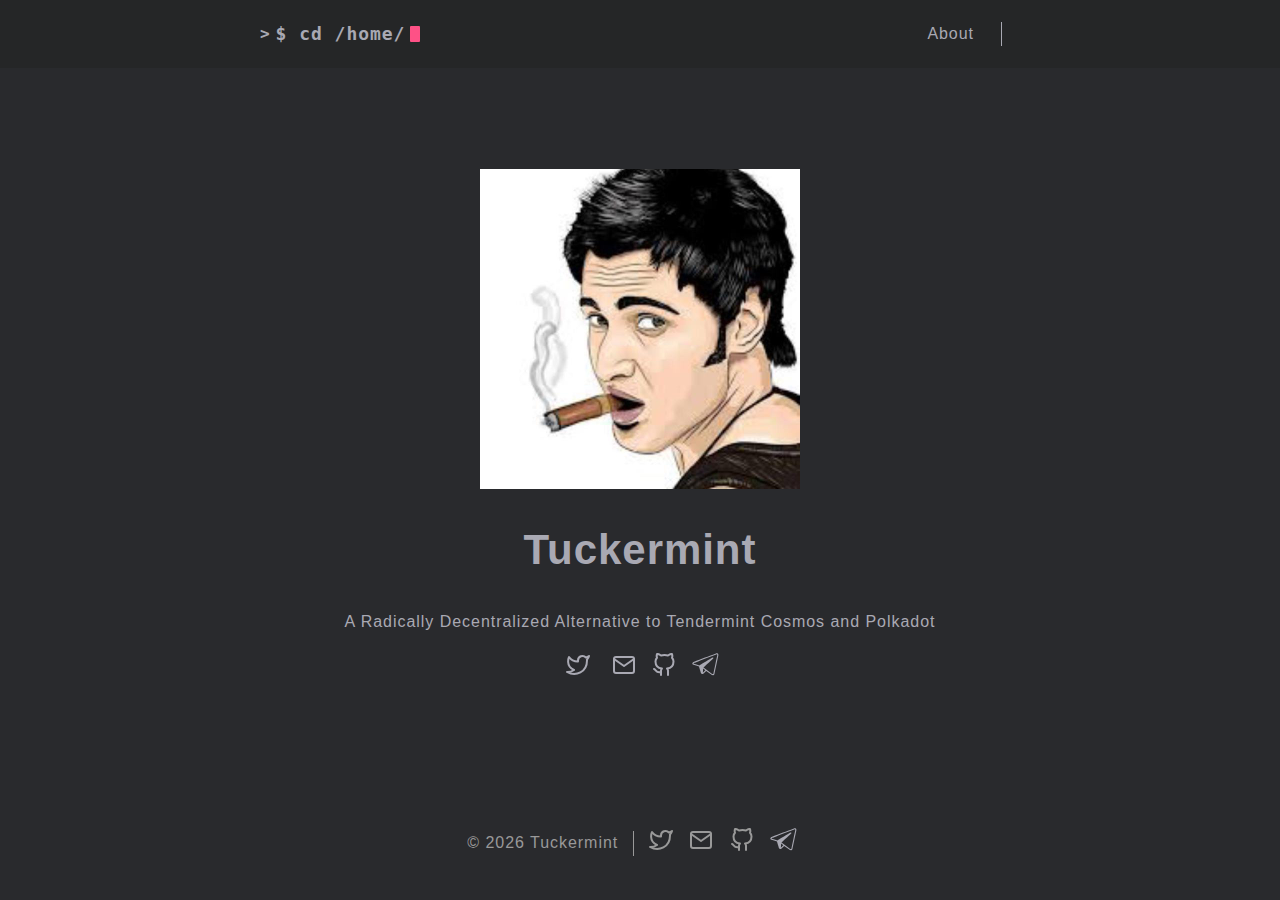
==== commit 1ec54585: "show link to about page on mobile" ====
--- a/index.html
+++ b/index.html
@@ -67,7 +67,7 @@
 
         <span class="header__right">
             
-                <nav class="menu" style="border-right:none;">
+                <nav style="display:initial;" class="menu" style="border-right:none;">
     <ul class="menu__inner"><li><a href="about/index.html">About</a></li><!--<li><a href="posts/index.html">Posts</a></li>-->
     </ul>
 </nav>
